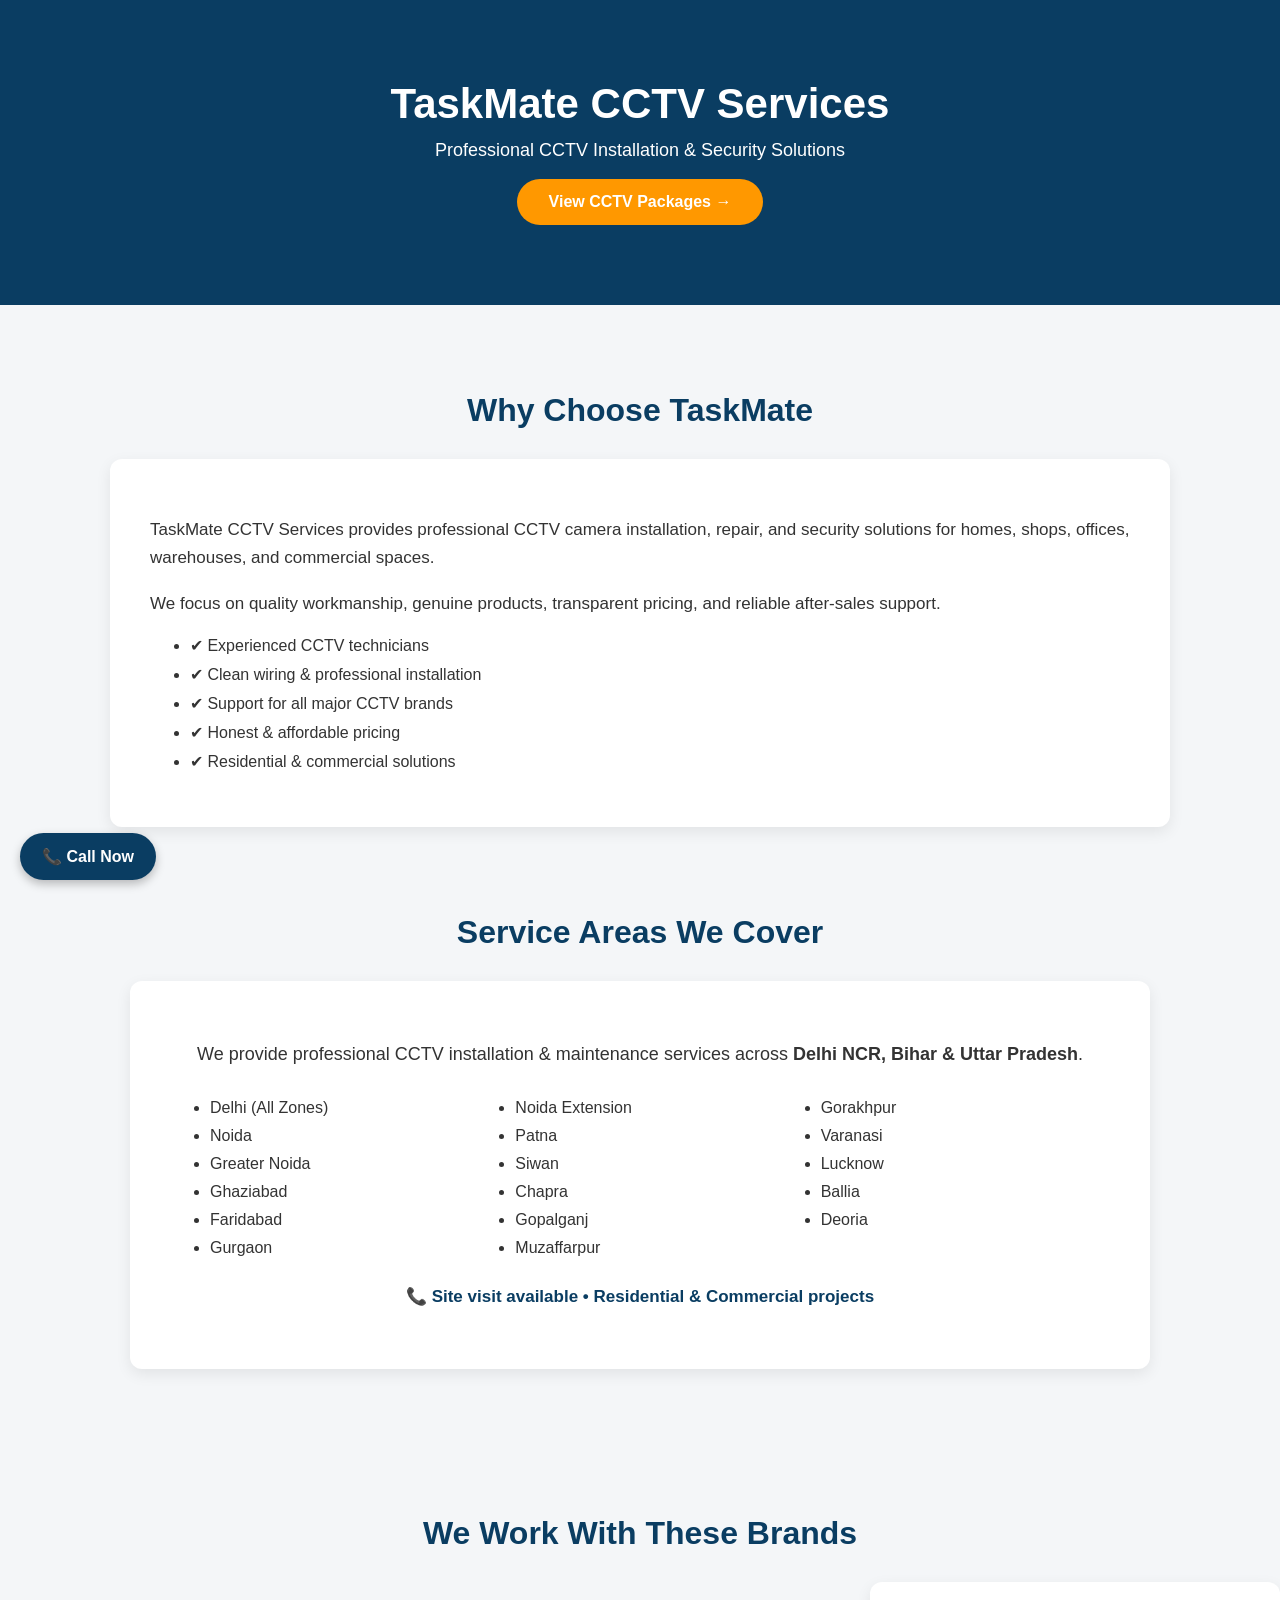
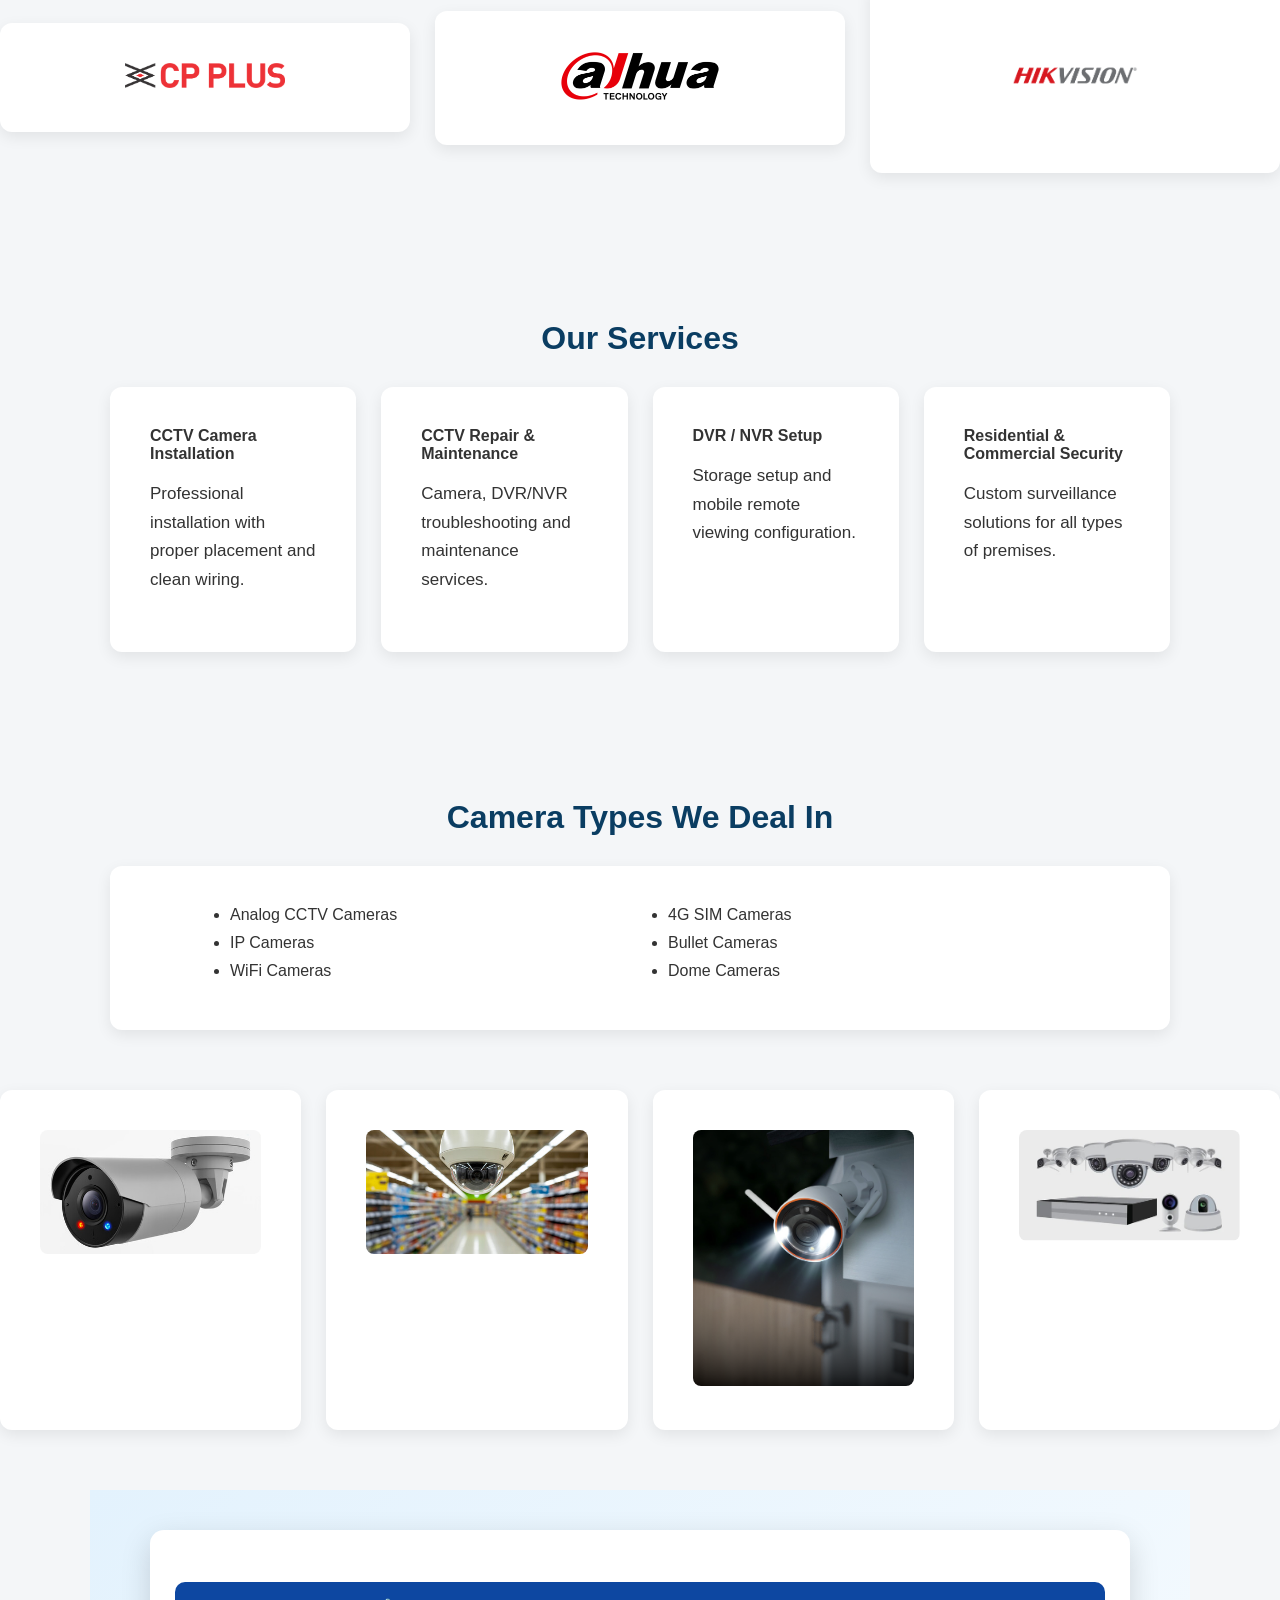
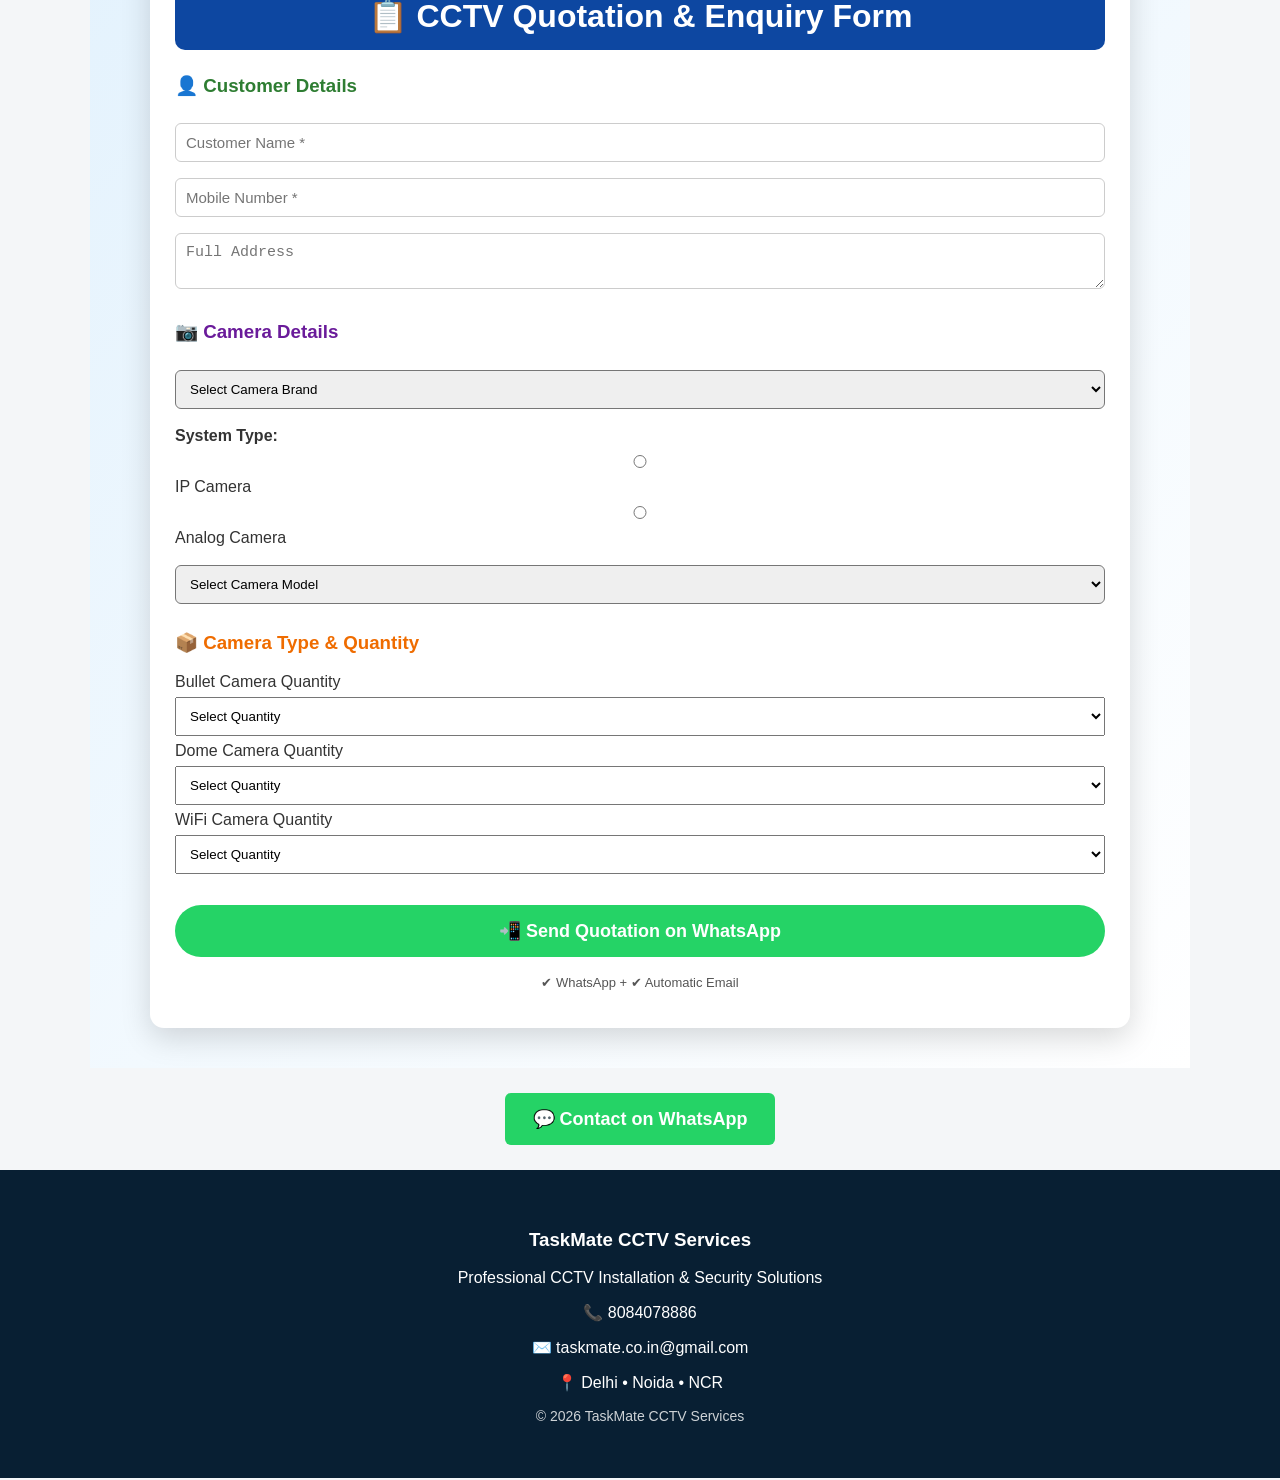
==== index.html @ 7b2c7e67 "Update index.html" ====
<!DOCTYPE html>
<html lang="en">
<head>
<meta charset="UTF-8">
<title>TaskMate CCTV Services</title>
<meta name="google-site-verification" content="LXJFi7jxEMC9XlQSpb-tr_0wqP33pbTT5JK7xH9klZg" />
<meta name="viewport" content="width=device-width, initial-scale=1.0">
<meta name="description" content="TaskMate CCTV Services – Professional CCTV Installation, Repair & Security Solutions in Delhi NCR">
<meta name="keywords" content="Best CCTV installer near me, CCTV installation service near me, CCTV maintenance service near me, CCTV camera repair near me, CCTV technician near me, Professional CCTV installer near me, CCTV service provider near me, CCTV AMC service near me, Home CCTV installation near me, Shop CCTV installation near me, Office CCTV installation near me, CCTV technician in Delhi, CCTV installer in Noida, CCTV service in Greater Noida, CCTV camera installation Delhi NCR, CCTV camera maintenance Delhi, Best CCTV technician in Noida, CCTV repair service in Greater Noida, Affordable CCTV installation near me, Trusted CCTV service near me, TaskMate CCTV Services, TaskMate CCTV Installer, TaskMate CCTV Service">

<meta name="author" content="TaskMate CCTV Services">

<style>
*{box-sizing:border-box}
body{
  margin:0;
  font-family:Arial, Helvetica, sans-serif;
  background:#f4f6f8;
  color:#333;
}

/* HEADER */
header{
  background:#0a3d62;
  color:#fff;
  padding:80px 20px;
  text-align:center;
}
header h1{
  margin:0;
  font-size:42px;
}
header p{
  margin-top:12px;
  font-size:18px;
}

/* SECTION */
section{
  max-width:1100px;
  margin:auto;
  padding:60px 20px;
}
h2{
  text-align:center;
  color:#0a3d62;
  margin-bottom:30px;
  font-size:32px;
}

/* BOX */
.box{
  background:#fff;
  padding:40px;
  border-radius:12px;
  box-shadow:0 5px 15px rgba(0,0,0,0.08);
}
.box p{
  font-size:17px;
  line-height:1.7;
}
.box ul li{
  margin-bottom:10px;
  font-size:16px;
}

/* GRID */
.grid{
  display:grid;
  grid-template-columns:repeat(auto-fit,minmax(240px,1fr));
  gap:25px;
}

/* FORM */
input, textarea, button{
  width:100%;
  padding:12px;
  margin:10px 0;
  border-radius:6px;
  border:1px solid #ccc;
  font-size:15px;
}
button{
  background:#0a3d62;
  color:#fff;
  border:none;
  font-weight:600;
  cursor:pointer;
}
button:hover{
  background:#08324f;
}

/* FOOTER */
footer{
  background:#081f33;
  color:#fff;
  padding:40px 20px;
  text-align:center;
}

/* FLOAT CALL BUTTON */
.call-btn{
  position:fixed;
  left:20px;
  bottom:20px;
  background:#0a3d62;
  color:#fff;
  padding:14px 22px;
  border-radius:50px;
  font-weight:600;
  text-decoration:none;
  box-shadow:0 4px 10px rgba(0,0,0,0.25);
  z-index:9999;
}
</style>
</head>

<body>

<header>
  <h1>TaskMate CCTV Services</h1>
  <p>Professional CCTV Installation & Security Solutions</p>
<a href="packages.html"
style="display:inline-block;background:#ff9800;color:#fff;
padding:14px 32px;border-radius:30px;text-decoration:none;font-weight:600;">
View CCTV Packages →
</a>

</header>


<section>
  <h2>Why Choose TaskMate</h2>
  <div class="box">
    <p>
      TaskMate CCTV Services provides professional CCTV camera installation,
      repair, and security solutions for homes, shops, offices, warehouses,
      and commercial spaces.
    </p>
    <p>
      We focus on quality workmanship, genuine products, transparent pricing,
      and reliable after-sales support.
    </p>
    <ul>
      <li>✔ Experienced CCTV technicians</li>
      <li>✔ Clean wiring & professional installation</li>
      <li>✔ Support for all major CCTV brands</li>
      <li>✔ Honest & affordable pricing</li>
      <li>✔ Residential & commercial solutions</li>
    </ul>
  </div>
<section>
  <h2>Service Areas We Cover</h2>

  <div class="box">
    <p style="text-align:center;font-size:18px;">
      We provide professional CCTV installation & maintenance services across
      <strong>Delhi NCR, Bihar & Uttar Pradesh</strong>.
    </p>

    <ul style="columns:3;max-width:1000px;margin:30px auto 0;font-size:16px;">
      <!-- DELHI NCR -->
      <li>Delhi (All Zones)</li>
      <li>Noida</li>
      <li>Greater Noida</li>
      <li>Ghaziabad</li>
      <li>Faridabad</li>
      <li>Gurgaon</li>
      <li>Noida Extension</li>

      <!-- BIHAR -->
      <li>Patna</li>
      <li>Siwan</li>
      <li>Chapra</li>
      <li>Gopalganj</li>
      <li>Muzaffarpur</li>

      <!-- UTTAR PRADESH -->
      <li>Gorakhpur</li>
      <li>Varanasi</li>
      <li>Lucknow</li>
      <li>Ballia</li>
      <li>Deoria</li>
    </ul>

    <p style="text-align:center;margin-top:25px;font-weight:900;color:#0a3d62;">
      📞 Site visit available • Residential & Commercial projects
    </p>
  </div>
</section>

</section>
<h2>We Work With These Brands</h2>

<div class="grid" style="align-items:center; margin-bottom:60px;">

  <div class="box" style="text-align:center;">
    <img src="images/brands/cpplus-logo.png" alt="CP Plus CCTV Brand" style="max-width:160px;">
  </div>

  <div class="box" style="text-align:center;">
    <img src="images/brands/dahua-logo.png" alt="Dahua CCTV Brand" style="max-width:160px;">
  </div>

  <div class="box" style="text-align:center;">
    <img src="images/brands/hikvision-logo.png" alt="Hikvision CCTV Brand" style="max-width:160px;">
  </div>

</div>

<section>
  <h2>Our Services</h2>
  <div class="grid">
    <div class="box">
      <strong>CCTV Camera Installation</strong>
      <p>Professional installation with proper placement and clean wiring.</p>
    </div>
    <div class="box">
      <strong>CCTV Repair & Maintenance</strong>
      <p>Camera, DVR/NVR troubleshooting and maintenance services.</p>
    </div>
    <div class="box">
      <strong>DVR / NVR Setup</strong>
      <p>Storage setup and mobile remote viewing configuration.</p>
    </div>
    <div class="box">
      <strong>Residential & Commercial Security</strong>
      <p>Custom surveillance solutions for all types of premises.</p>
    </div>
  </div>
</section>

<section>
  <h2>Camera Types We Deal In</h2>
  <div class="box">
    <ul style="columns:2;max-width:900px;margin:auto;">
      <li>Analog CCTV Cameras</li>
      <li>IP Cameras</li>
      <li>WiFi Cameras</li>
      <li>4G SIM Cameras</li>
      <li>Bullet Cameras</li>
      <li>Dome Cameras</li>
    </ul>
  </div>
</section>
<div class="grid" style="margin-bottom:60px;">

  <div class="box" style="text-align:center;">
    <img src="images/cameras/bullet-camera.jpg" alt="Bullet CCTV Camera"
         style="max-width:100%;border-radius:8px;">
  </div>

  <div class="box" style="text-align:center;">
    <img src="images/cameras/dome-camera.jpg" alt="Dome CCTV Camera"
         style="max-width:100%;border-radius:8px;">
  </div>

  <div class="box" style="text-align:center;">
    <img src="images/cameras/bullet-icon.png" alt="WiFi CCTV Camera"
         style="max-width:100%;border-radius:8px;">
  </div>

  <div class="box" style="text-align:center;">
    <img src="images/cameras/nvr-dvr.webp" alt="DVR NVR CCTV System"
         style="max-width:100%;border-radius:8px;">
  </div>

</div>

<!-- ====== FINAL CCTV QUOTATION & ENQUIRY SECTION START ====== -->
<section id="enquiry" style="padding:40px 15px;background:linear-gradient(135deg,#e3f2fd,#ffffff);font-family:Arial,sans-serif;">
  <div style="max-width:980px;margin:auto;background:#fff;border-radius:14px;box-shadow:0 10px 30px rgba(0,0,0,0.15);padding:25px;">

    <h2 style="text-align:center;background:#0d47a1;color:#fff;padding:15px;border-radius:10px;margin-bottom:25px;">
      📋 CCTV Quotation & Enquiry Form
    </h2>

    <form id="quotationForm"
          action="https://formsubmit.co/taskmate.co.in@gmail.com"
          method="POST">

      <!-- FormSubmit Settings -->
      <input type="hidden" name="_subject" value="New CCTV Quotation Enquiry">
      <input type="hidden" name="_captcha" value="false">
      <input type="hidden" name="_template" value="table">
<input type="hidden" name="_next"
value="https://taskmatecctvinstalation.github.io/taskmate/index.html">


      <!-- CUSTOMER DETAILS -->
      <h3 style="color:#2e7d32;">👤 Customer Details</h3>

      <input type="text" id="name" name="Customer Name" placeholder="Customer Name *" required style="width:100%;padding:10px;margin:8px 0;border-radius:6px;border:1px solid #ccc;">

      <input type="tel" id="mobile" name="Mobile Number" placeholder="Mobile Number *" required style="width:100%;padding:10px;margin:8px 0;border-radius:6px;border:1px solid #ccc;">

      <textarea id="address" name="Address" placeholder="Full Address" required style="width:100%;padding:10px;margin:8px 0;border-radius:6px;border:1px solid #ccc;"></textarea>

      <!-- CAMERA DETAILS -->
      <h3 style="color:#6a1b9a;margin-top:20px;">📷 Camera Details</h3>

      <!-- BRAND -->
      <select id="brand" name="Camera Brand" required style="width:100%;padding:10px;margin:8px 0;border-radius:6px;">
        <option value="">Select Camera Brand</option>
        <option>Hikvision</option>
        <option>CP Plus</option>
        <option>Dahua</option>
        <option>Honeywell</option>
        <option>Godrej</option>
        <option>Panasonic</option>
        <option>Prama</option>
        <option>No Preference</option>
      </select>

      <!-- SYSTEM TYPE -->
      <div style="margin:10px 0;">
        <strong>System Type:</strong><br>
        <label><input type="radio" name="System Type" value="IP Camera" required> IP Camera</label>
        &nbsp;&nbsp;
        <label><input type="radio" name="System Type" value="Analog Camera"> Analog Camera</label>
      </div>

      <!-- MODEL -->
      <select id="model" name="Camera Model" required style="width:100%;padding:10px;margin:8px 0;border-radius:6px;">
        <option value="">Select Camera Model</option>
        <option>2MP</option>
        <option>4MP</option>
        <option>5MP</option>
        <option>8MP</option>
        <option>ColorVu</option>
        <option>Full Color</option>
        <option>Audio Camera</option>
      </select>

      <!-- CAMERA TYPE & QUANTITY -->
      <h3 style="color:#ef6c00;margin-top:20px;">📦 Camera Type & Quantity</h3>

      <label>Bullet Camera Quantity</label>
      <select id="bulletQty" name="Bullet Camera Quantity" style="width:100%;padding:10px;margin:6px 0;">
        <option value="">Select Quantity</option>
        <script>for(let i=1;i<=100;i++){document.write(`<option>${i}</option>`);}</script>
      </select>

      <label>Dome Camera Quantity</label>
      <select id="domeQty" name="Dome Camera Quantity" style="width:100%;padding:10px;margin:6px 0;">
        <option value="">Select Quantity</option>
        <script>for(let i=1;i<=100;i++){document.write(`<option>${i}</option>`);}</script>
      </select>

      <label>WiFi Camera Quantity</label>
      <select id="wifiQty" name="WiFi Camera Quantity" style="width:100%;padding:10px;margin:6px 0;">
        <option value="">Select Quantity</option>
        <script>for(let i=1;i<=100;i++){document.write(`<option>${i}</option>`);}</script>
      </select>

      <!-- SUBMIT -->
      <button type="submit" style="width:100%;margin-top:25px;padding:15px;background:#25D366;color:#fff;font-size:18px;border:none;border-radius:30px;cursor:pointer;">
        📲 Send Quotation on WhatsApp
      </button>

      <p style="text-align:center;font-size:13px;color:#555;margin-top:8px;">
        ✔ WhatsApp + ✔ Automatic Email
      </p>
    </form>
  </div>
</section>

<script>
document.getElementById('quotationForm').addEventListener('submit', function(){
  let msg =
    "New CCTV Quotation Enquiry\n\n" +
    "Name: " + document.getElementById('name').value + "\n" +
    "Mobile: " + document.getElementById('mobile').value + "\n" +
    "Address: " + document.getElementById('address').value + "\n" +
    "Brand: " + document.getElementById('brand').value + "\n" +
    "Model: " + document.getElementById('model').value + "\n" +
    "Bullet Qty: " + document.getElementById('bulletQty').value + "\n" +
    "Dome Qty: " + document.getElementById('domeQty').value + "\n" +
    "WiFi Qty: " + document.getElementById('wifiQty').value;

  window.open(
    "https://wa.me/918084078886?text=" + encodeURIComponent(msg),
    "_blank"
  );
});
</script>
<!-- ====== FINAL CCTV QUOTATION & ENQUIRY SECTION END ====== -->

<!-- WHATSAPP BUTTON (SAFE) -->
<p style="text-align:center;margin:40px 0;">
  <a href="https://wa.me/918084078886"
     style="background:#25D366;color:#fff;padding:16px 28px;
     font-size:18px;font-weight:600;border-radius:6px;
     text-decoration:none;">
    💬 Contact on WhatsApp
  </a>
</p>

<footer>
  <h3>TaskMate CCTV Services</h3>
  <p>Professional CCTV Installation & Security Solutions</p>

  <p>
    📞 <a href="tel:8084078886" style="color:#fff;text-decoration:none;">
    8084078886</a>
  </p>

  <p>
    ✉️ <a href="mailto:taskmate.co.in@gmail.com"
    style="color:#fff;text-decoration:none;">
    taskmate.co.in@gmail.com</a>
  </p>

  <p>📍 Delhi • Noida • NCR</p>

  <p style="font-size:14px;opacity:0.8;">
    © 2026 TaskMate CCTV Services
  </p>
</footer>

<a href="tel:8084078886" class="call-btn">📞 Call Now</a>

</body>
</html>
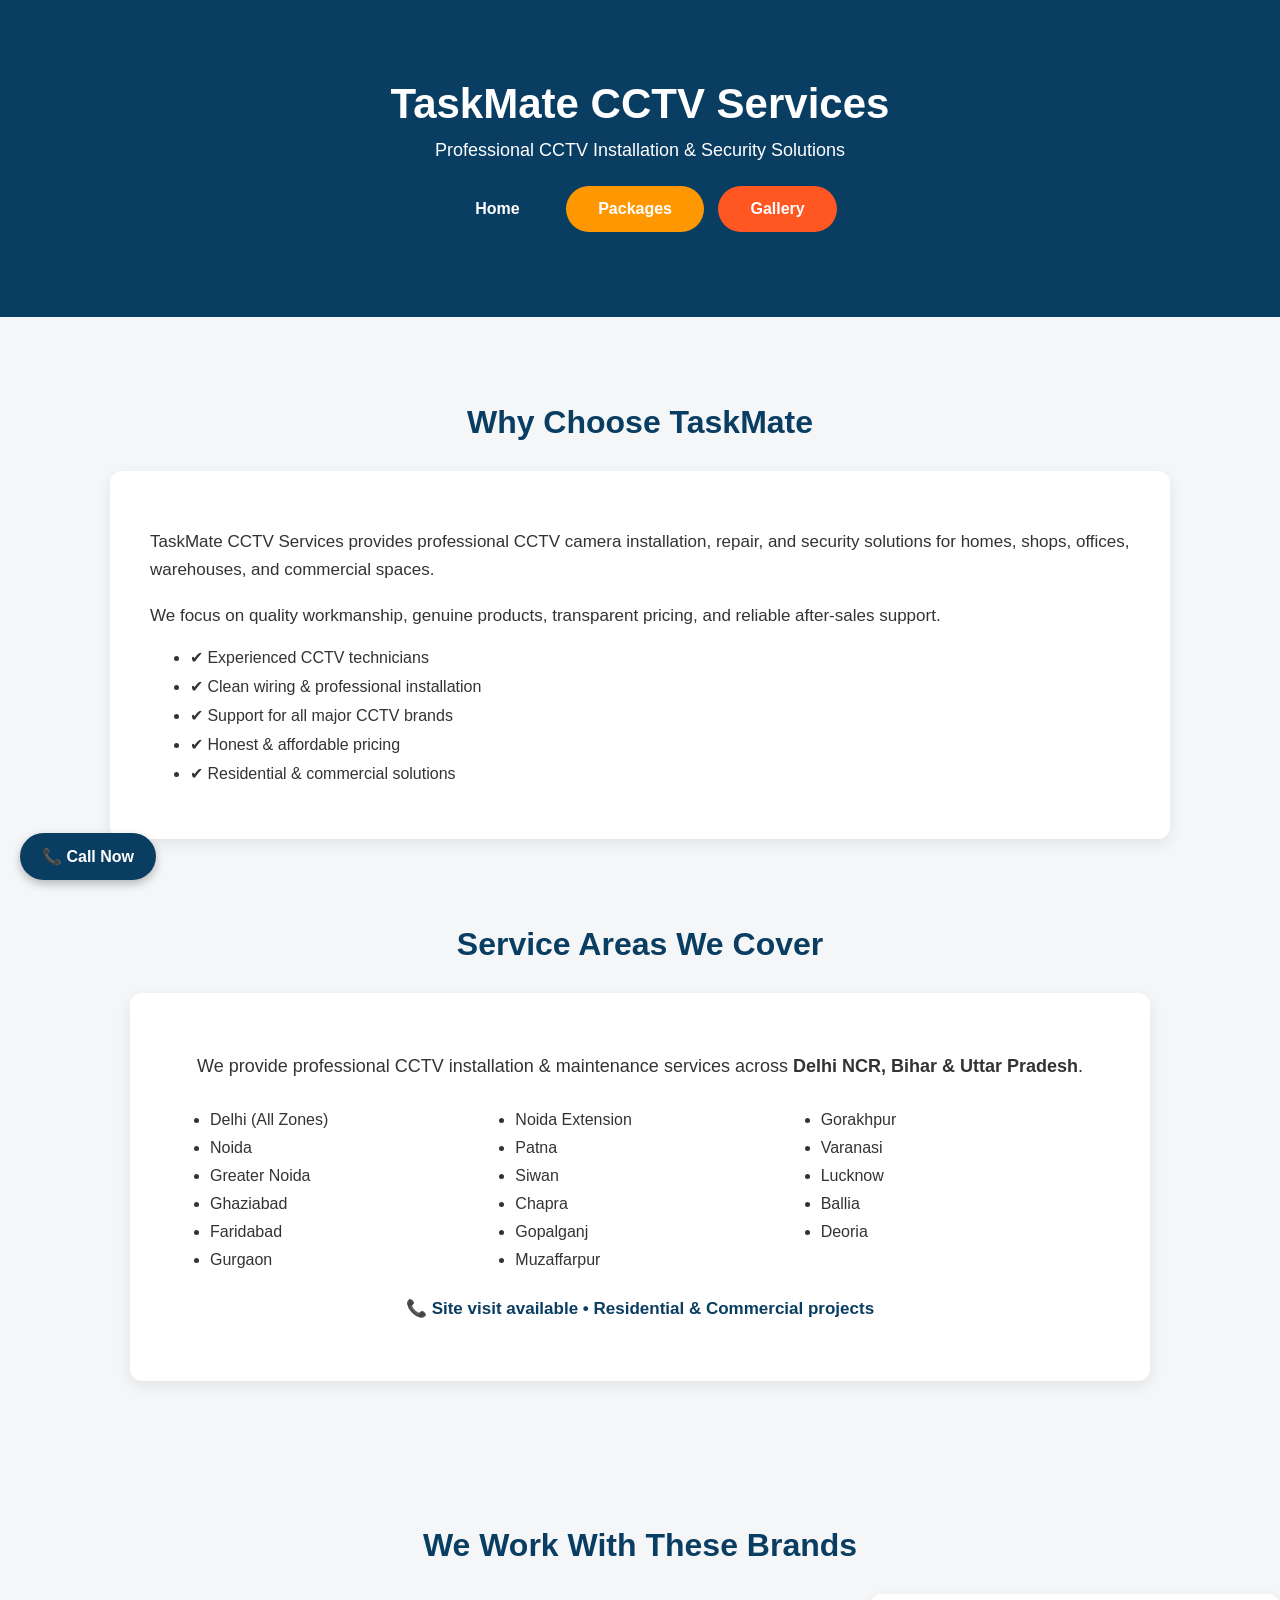
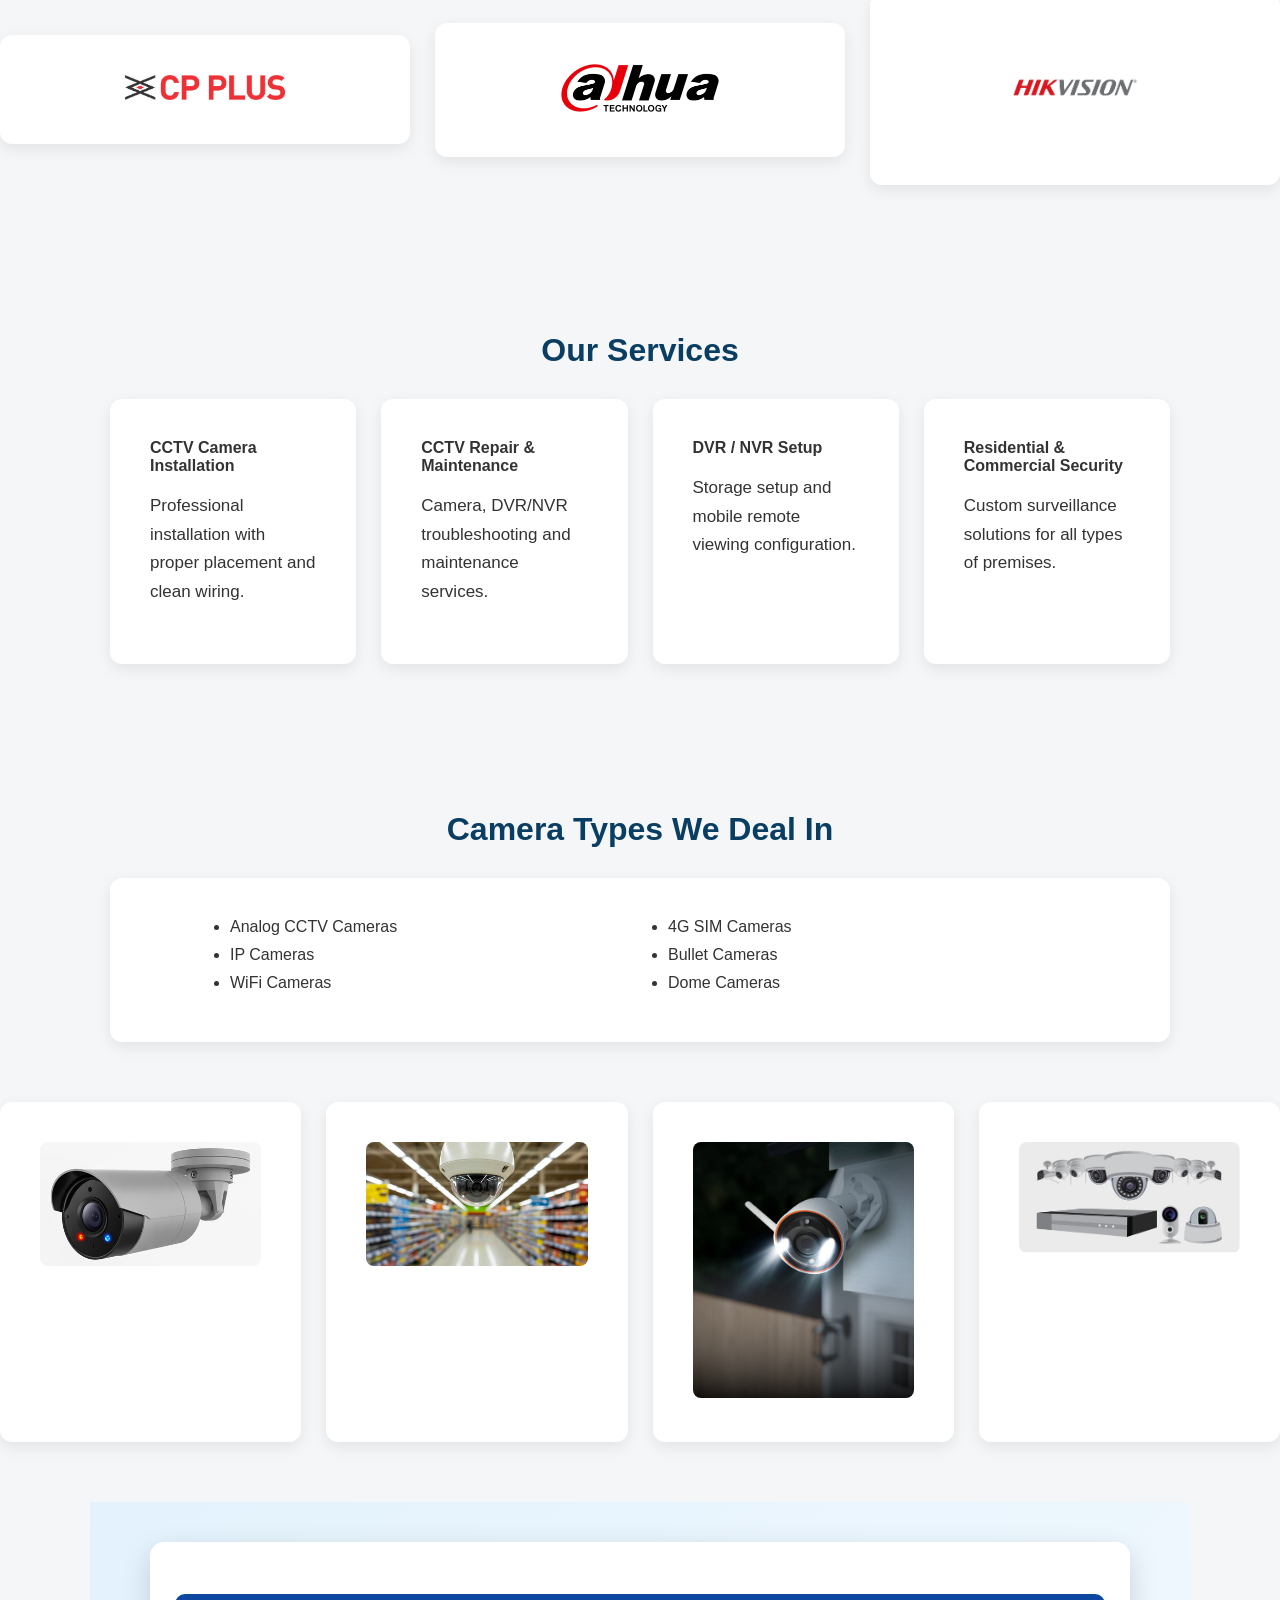
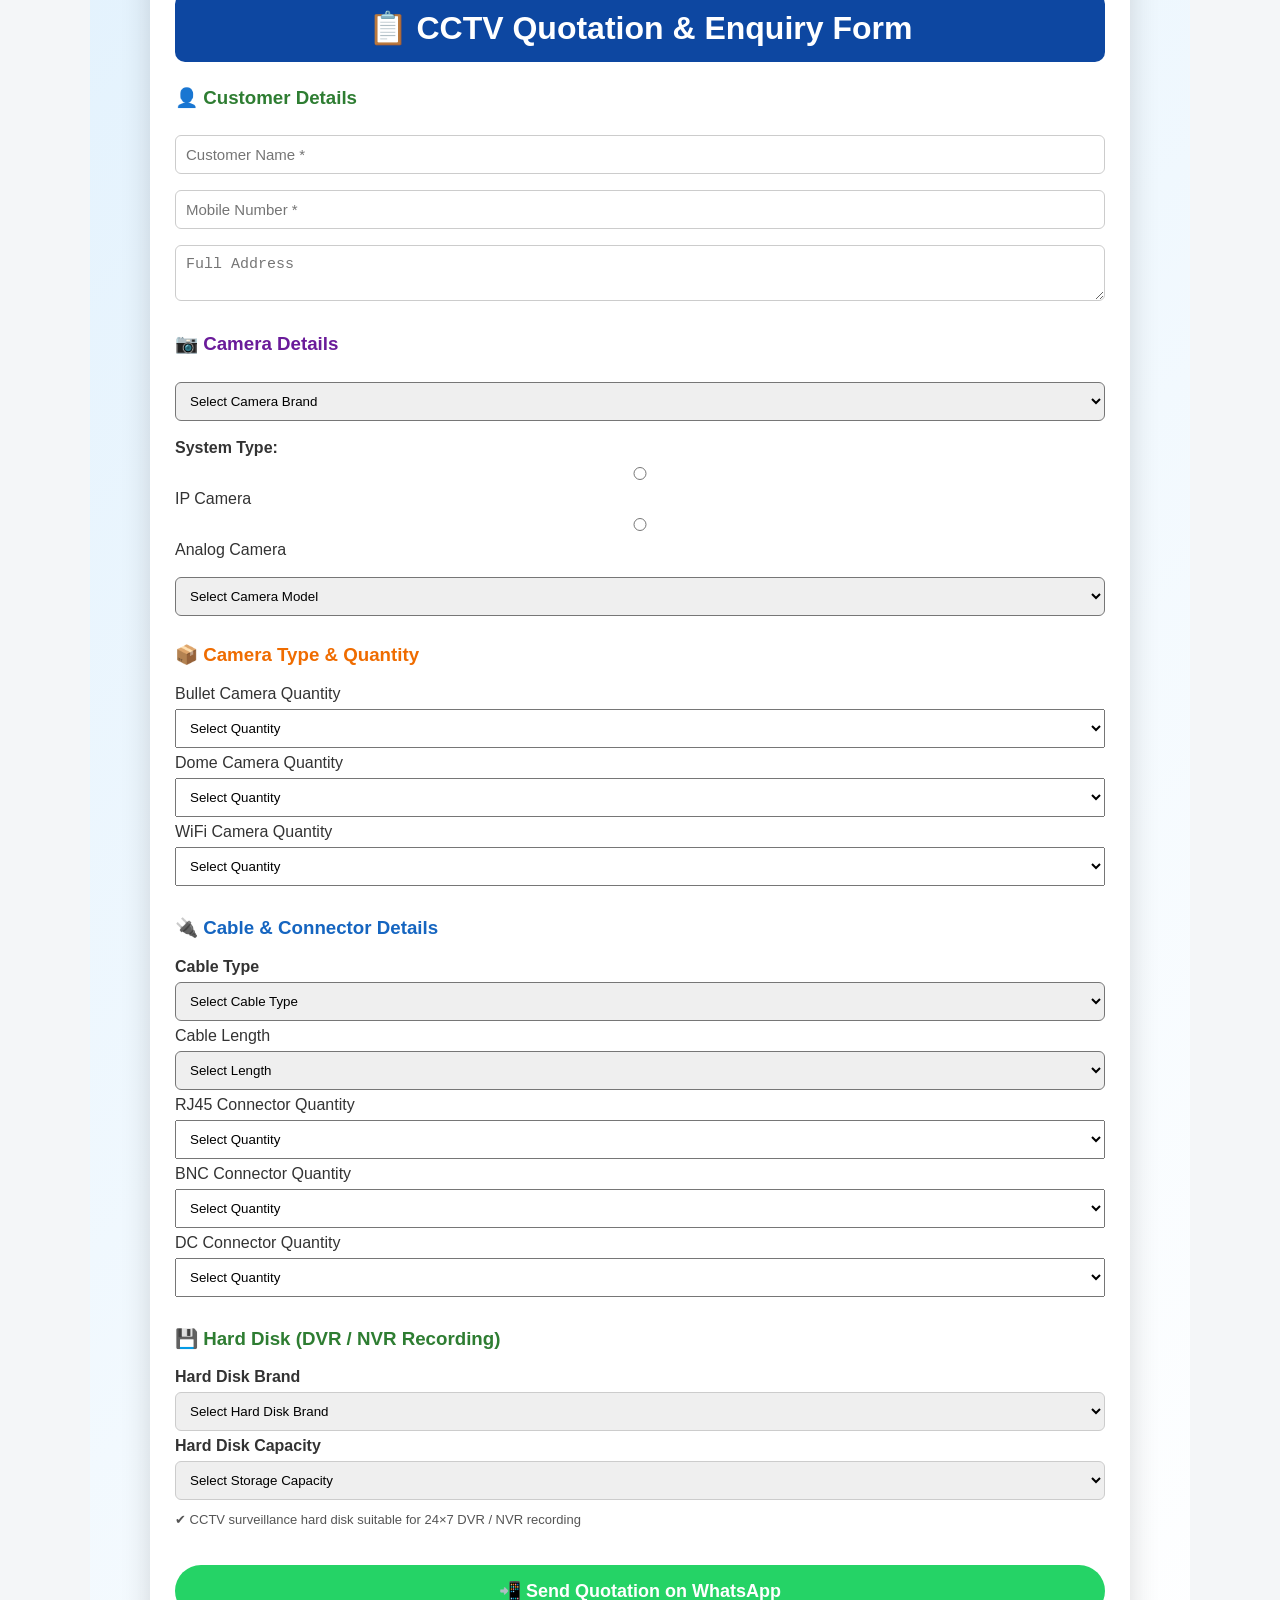
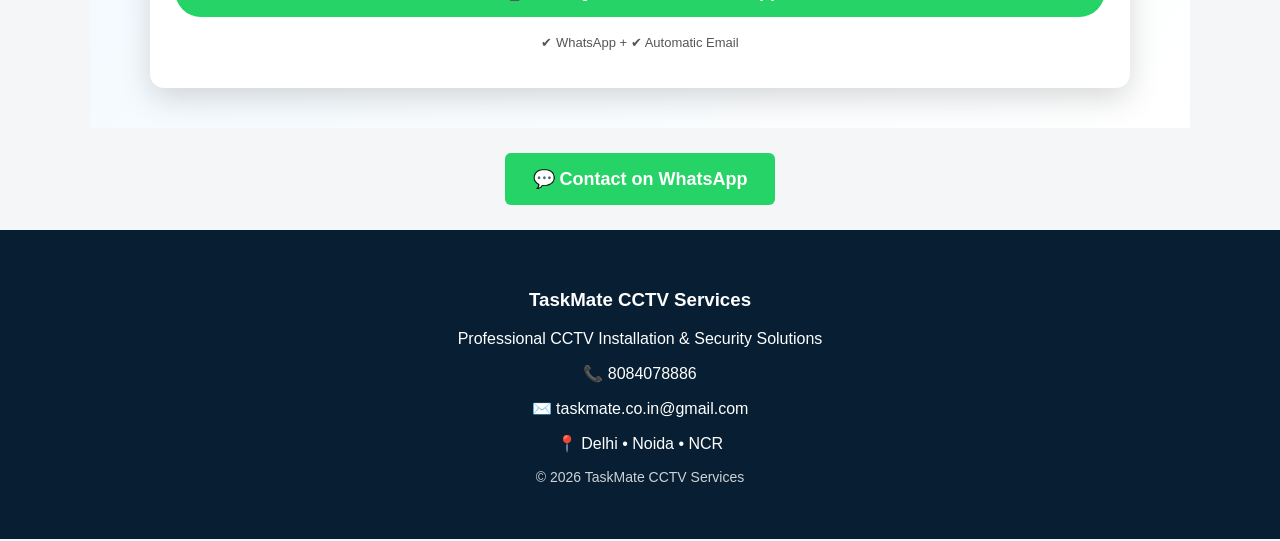
==== commit 91c1b0a1: "Update index.html" ====
--- a/index.html
+++ b/index.html
@@ -121,13 +121,29 @@
 <header>
   <h1>TaskMate CCTV Services</h1>
   <p>Professional CCTV Installation & Security Solutions</p>
-<a href="packages.html"
-style="display:inline-block;background:#ff9800;color:#fff;
-padding:14px 32px;border-radius:30px;text-decoration:none;font-weight:600;">
-View CCTV Packages →
-</a>
-
+
+  <!-- NAVIGATION BUTTONS -->
+  <div class="nav-buttons" style="margin-top:20px;text-align:center;">
+    <a href="index.html" 
+       style="display:inline-block;background:#0a3d62;color:#fff;
+       padding:14px 32px;border-radius:30px;text-decoration:none;font-weight:600;margin:5px;">
+      Home
+    </a>
+
+    <a href="packages.html" 
+       style="display:inline-block;background:#ff9800;color:#fff;
+       padding:14px 32px;border-radius:30px;text-decoration:none;font-weight:600;margin:5px;">
+      Packages
+    </a>
+
+    <a href="gallery/gallery.html" 
+       style="display:inline-block;background:#ff5722;color:#fff;
+       padding:14px 32px;border-radius:30px;text-decoration:none;font-weight:600;margin:5px;">
+      Gallery
+    </a>
+  </div>
 </header>
+
 
 
 <section>
@@ -279,6 +295,38 @@
     <form id="quotationForm"
           action="https://formsubmit.co/taskmate.co.in@gmail.com"
           method="POST">
+      <script>
+document.getElementById('quotationForm').addEventListener('submit', function(){
+  let msg =
+    "New CCTV Quotation Enquiry\n\n" +
+    "Name: " + document.getElementById('name').value + "\n" +
+    "Mobile: " + document.getElementById('mobile').value + "\n" +
+    "Address: " + document.getElementById('address').value + "\n\n" +
+
+    "Camera Details\n" +
+    "Brand: " + document.getElementById('brand').value + "\n" +
+    "Model: " + document.getElementById('model').value + "\n" +
+    "Bullet Qty: " + document.getElementById('bulletQty').value + "\n" +
+    "Dome Qty: " + document.getElementById('domeQty').value + "\n" +
+    "WiFi Qty: " + document.getElementById('wifiQty').value + "\n\n" +
+
+    "Cable & Accessories\n" +
+    "Cable Type: " + (document.querySelector('[name="Cable Type"]')?.value || '') + "\n" +
+    "Cable Length: " + (document.querySelector('[name="Cable Length"]')?.value || '') + "\n" +
+    "RJ45 Qty: " + (document.querySelector('[name="RJ45 Connector Qty"]')?.value || '') + "\n" +
+    "BNC Qty: " + (document.querySelector('[name="BNC Connector Qty"]')?.value || '') + "\n" +
+    "DC Qty: " + (document.querySelector('[name="DC Connector Qty"]')?.value || '') + "\n\n" +
+
+    "Hard Disk\n" +
+    "HDD Brand: " + (document.querySelector('[name="Hard Disk Brand"]')?.value || '') + "\n" +
+    "HDD Capacity: " + (document.querySelector('[name="Hard Disk Capacity"]')?.value || '');
+
+  window.open(
+    "https://wa.me/918084078886?text=" + encodeURIComponent(msg),
+    "_blank"
+  );
+});
+</script>
 
       <!-- FormSubmit Settings -->
       <input type="hidden" name="_subject" value="New CCTV Quotation Enquiry">
@@ -353,6 +401,101 @@
         <option value="">Select Quantity</option>
         <script>for(let i=1;i<=100;i++){document.write(`<option>${i}</option>`);}</script>
       </select>
+      
+      <!-- ====== CABLE & CONNECTOR DETAILS (ADDED) ====== -->
+<h3 style="color:#1565c0;margin-top:25px;">🔌 Cable & Connector Details</h3>
+
+<!-- CABLE TYPE -->
+<label><strong>Cable Type</strong></label>
+<select name="Cable Type" style="width:100%;padding:10px;margin:6px 0;border-radius:6px;">
+  <option value="">Select Cable Type</option>
+  <option>CAT6 Cable</option>
+  <option>4+1 CCTV Cable</option>
+</select>
+
+<!-- CABLE LENGTH -->
+<label>Cable Length</label>
+<select name="Cable Length" style="width:100%;padding:10px;margin:6px 0;border-radius:6px;">
+  <option value="">Select Length</option>
+  <!-- 1m to 305m -->
+  <script>
+    for(let i=1;i<=305;i++){
+      document.write(`<option>${i} Meter</option>`);
+    }
+  </script>
+</select>
+
+<!-- RJ45 CONNECTOR -->
+<label>RJ45 Connector Quantity</label>
+<select name="RJ45 Connector Qty" style="width:100%;padding:10px;margin:6px 0;">
+  <option value="">Select Quantity</option>
+  <script>
+    for(let i=1;i<=500;i++){
+      document.write(`<option>${i}</option>`);
+    }
+  </script>
+</select>
+
+<!-- BNC CONNECTOR -->
+<label>BNC Connector Quantity</label>
+<select name="BNC Connector Qty" style="width:100%;padding:10px;margin:6px 0;">
+  <option value="">Select Quantity</option>
+  <script>
+    for(let i=1;i<=500;i++){
+      document.write(`<option>${i}</option>`);
+    }
+  </script>
+</select>
+
+<!-- DC CONNECTOR -->
+<label>DC Connector Quantity</label>
+<select name="DC Connector Qty" style="width:100%;padding:10px;margin:6px 0;">
+  <option value="">Select Quantity</option>
+  <script>
+    for(let i=1;i<=500;i++){
+      document.write(`<option>${i}</option>`);
+    }
+  </script>
+</select>
+<!-- ====== CABLE & CONNECTOR DETAILS END ====== -->
+
+      <!-- ====== HARD DISK DETAILS (FULL NEW CODE) ====== -->
+<h3 style="color:#2e7d32;margin-top:25px;">💾 Hard Disk (DVR / NVR Recording)</h3>
+
+<!-- HARD DISK BRAND -->
+<label><strong>Hard Disk Brand</strong></label>
+<select name="Hard Disk Brand"
+        style="width:100%;padding:10px;margin:6px 0;border-radius:6px;border:1px solid #ccc;">
+  <option value="">Select Hard Disk Brand</option>
+  <option>WD (Western Digital)</option>
+  <option>Seagate</option>
+  <option>Toshiba</option>
+  <option>Hikvision</option>
+  <option>CP Plus</option>
+  <option>Other / No Preference</option>
+</select>
+
+<!-- HARD DISK CAPACITY -->
+<label><strong>Hard Disk Capacity</strong></label>
+<select name="Hard Disk Capacity"
+        style="width:100%;padding:10px;margin:6px 0;border-radius:6px;border:1px solid #ccc;">
+  <option value="">Select Storage Capacity</option>
+  <option>1 TB</option>
+  <option>2 TB</option>
+  <option>3 TB</option>
+  <option>4 TB</option>
+  <option>5 TB</option>
+  <option>6 TB</option>
+  <option>8 TB</option>
+  <option>10 TB</option>
+</select>
+
+<!-- HARD DISK PURPOSE -->
+<p style="font-size:13px;color:#555;margin-top:6px;">
+  ✔ CCTV surveillance hard disk suitable for 24×7 DVR / NVR recording
+</p>
+<!-- ====== HARD DISK DETAILS END ====== -->
+
 
       <!-- SUBMIT -->
       <button type="submit" style="width:100%;margin-top:25px;padding:15px;background:#25D366;color:#fff;font-size:18px;border:none;border-radius:30px;cursor:pointer;">
@@ -367,17 +510,34 @@
 </section>
 
 <script>
-document.getElementById('quotationForm').addEventListener('submit', function(){
+document.getElementById('quotationForm').addEventListener('submit', function(e){
+  e.preventDefault(); // ❗ ERROR FIX
+
   let msg =
-    "New CCTV Quotation Enquiry\n\n" +
+    "📋 CCTV Quotation Enquiry\n\n" +
+
+    "👤 Customer Details\n" +
     "Name: " + document.getElementById('name').value + "\n" +
     "Mobile: " + document.getElementById('mobile').value + "\n" +
-    "Address: " + document.getElementById('address').value + "\n" +
+    "Address: " + document.getElementById('address').value + "\n\n" +
+
+    "📷 Camera Details\n" +
     "Brand: " + document.getElementById('brand').value + "\n" +
     "Model: " + document.getElementById('model').value + "\n" +
     "Bullet Qty: " + document.getElementById('bulletQty').value + "\n" +
     "Dome Qty: " + document.getElementById('domeQty').value + "\n" +
-    "WiFi Qty: " + document.getElementById('wifiQty').value;
+    "WiFi Qty: " + document.getElementById('wifiQty').value + "\n\n" +
+
+    "🔌 Cable & Accessories\n" +
+    "Cable Type: " + (document.querySelector('[name=\"Cable Type\"]')?.value || '') + "\n" +
+    "Cable Length: " + (document.querySelector('[name=\"Cable Length\"]')?.value || '') + "\n" +
+    "RJ45 Qty: " + (document.querySelector('[name=\"RJ45 Connector Qty\"]')?.value || '') + "\n" +
+    "BNC Qty: " + (document.querySelector('[name=\"BNC Connector Qty\"]')?.value || '') + "\n" +
+    "DC Qty: " + (document.querySelector('[name=\"DC Connector Qty\"]')?.value || '') + "\n\n" +
+
+    "💾 Hard Disk\n" +
+    "Brand: " + (document.querySelector('[name=\"Hard Disk Brand\"]')?.value || '') + "\n" +
+    "Capacity: " + (document.querySelector('[name=\"Hard Disk Capacity\"]')?.value || '');
 
   window.open(
     "https://wa.me/918084078886?text=" + encodeURIComponent(msg),
@@ -385,6 +545,8 @@
   );
 });
 </script>
+
+  
 <!-- ====== FINAL CCTV QUOTATION & ENQUIRY SECTION END ====== -->
 
 <!-- WHATSAPP BUTTON (SAFE) -->
@@ -436,3 +598,4 @@
 
 
 
+
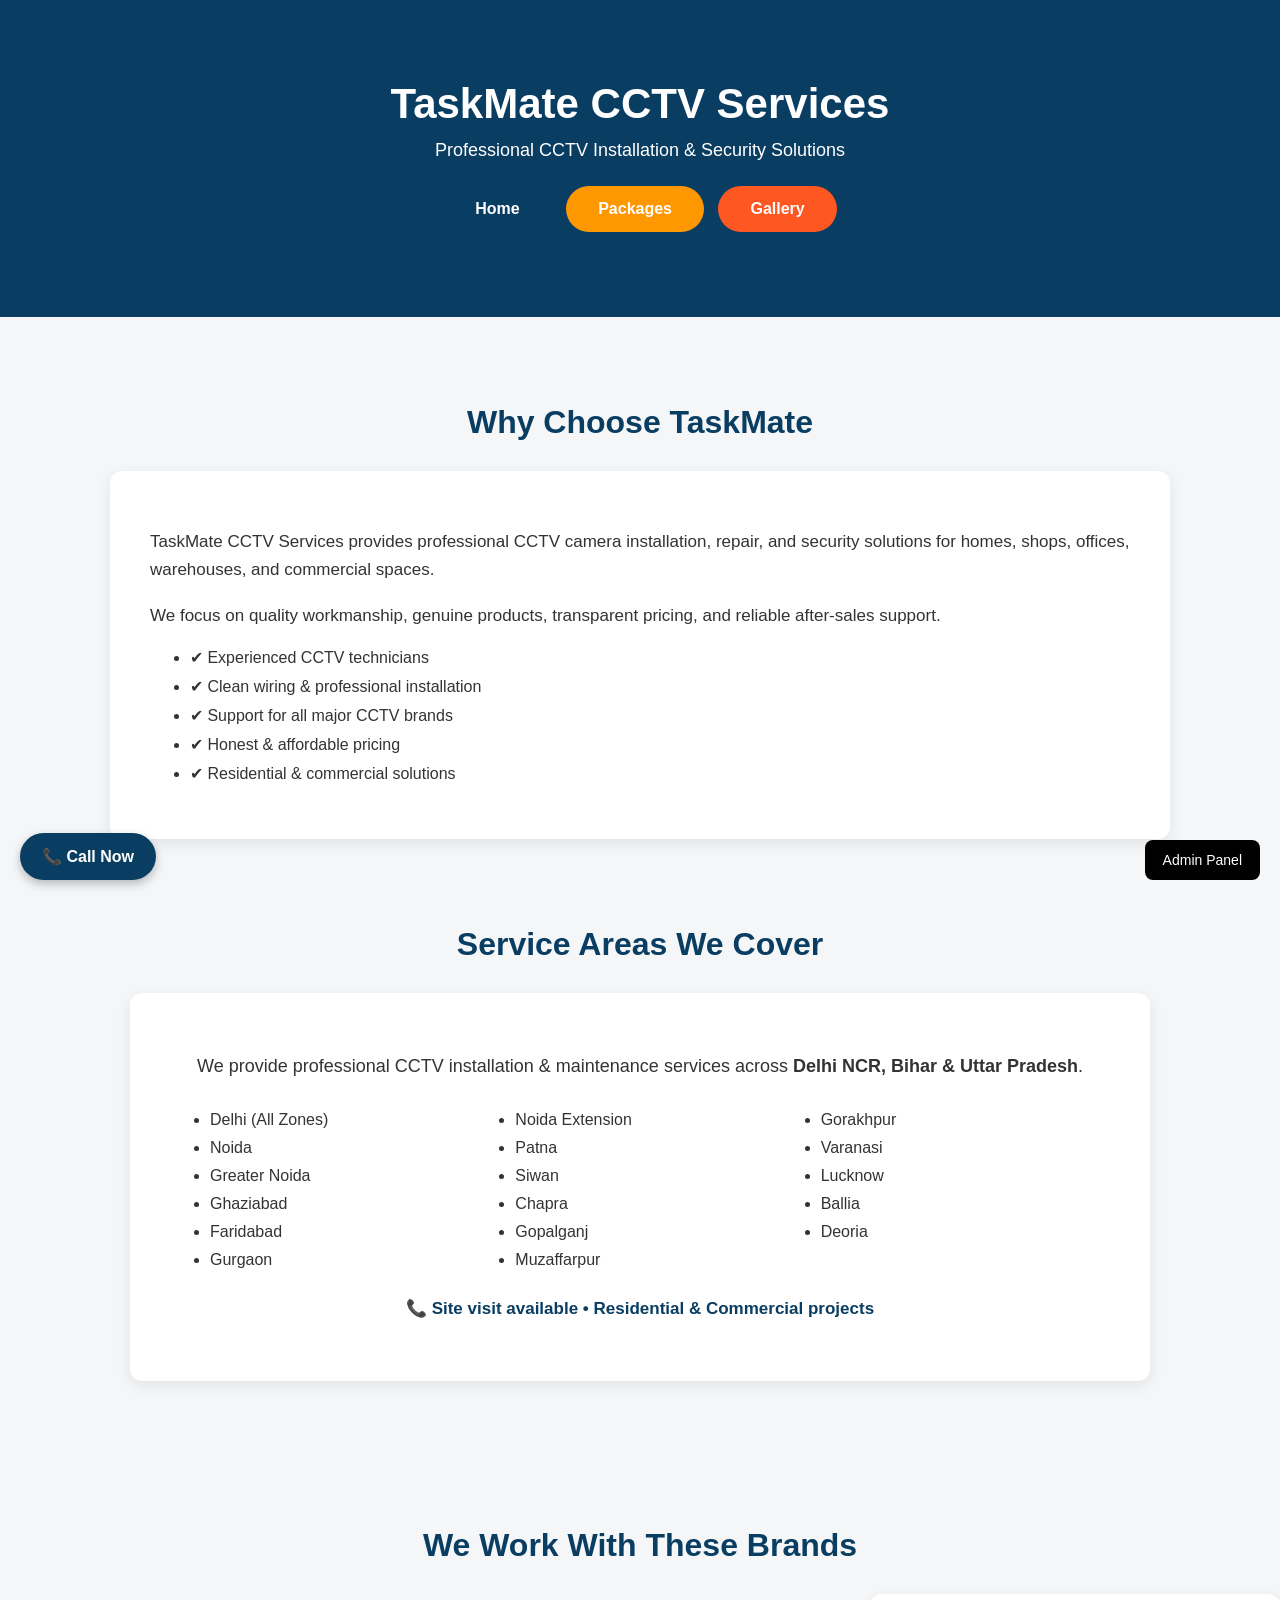
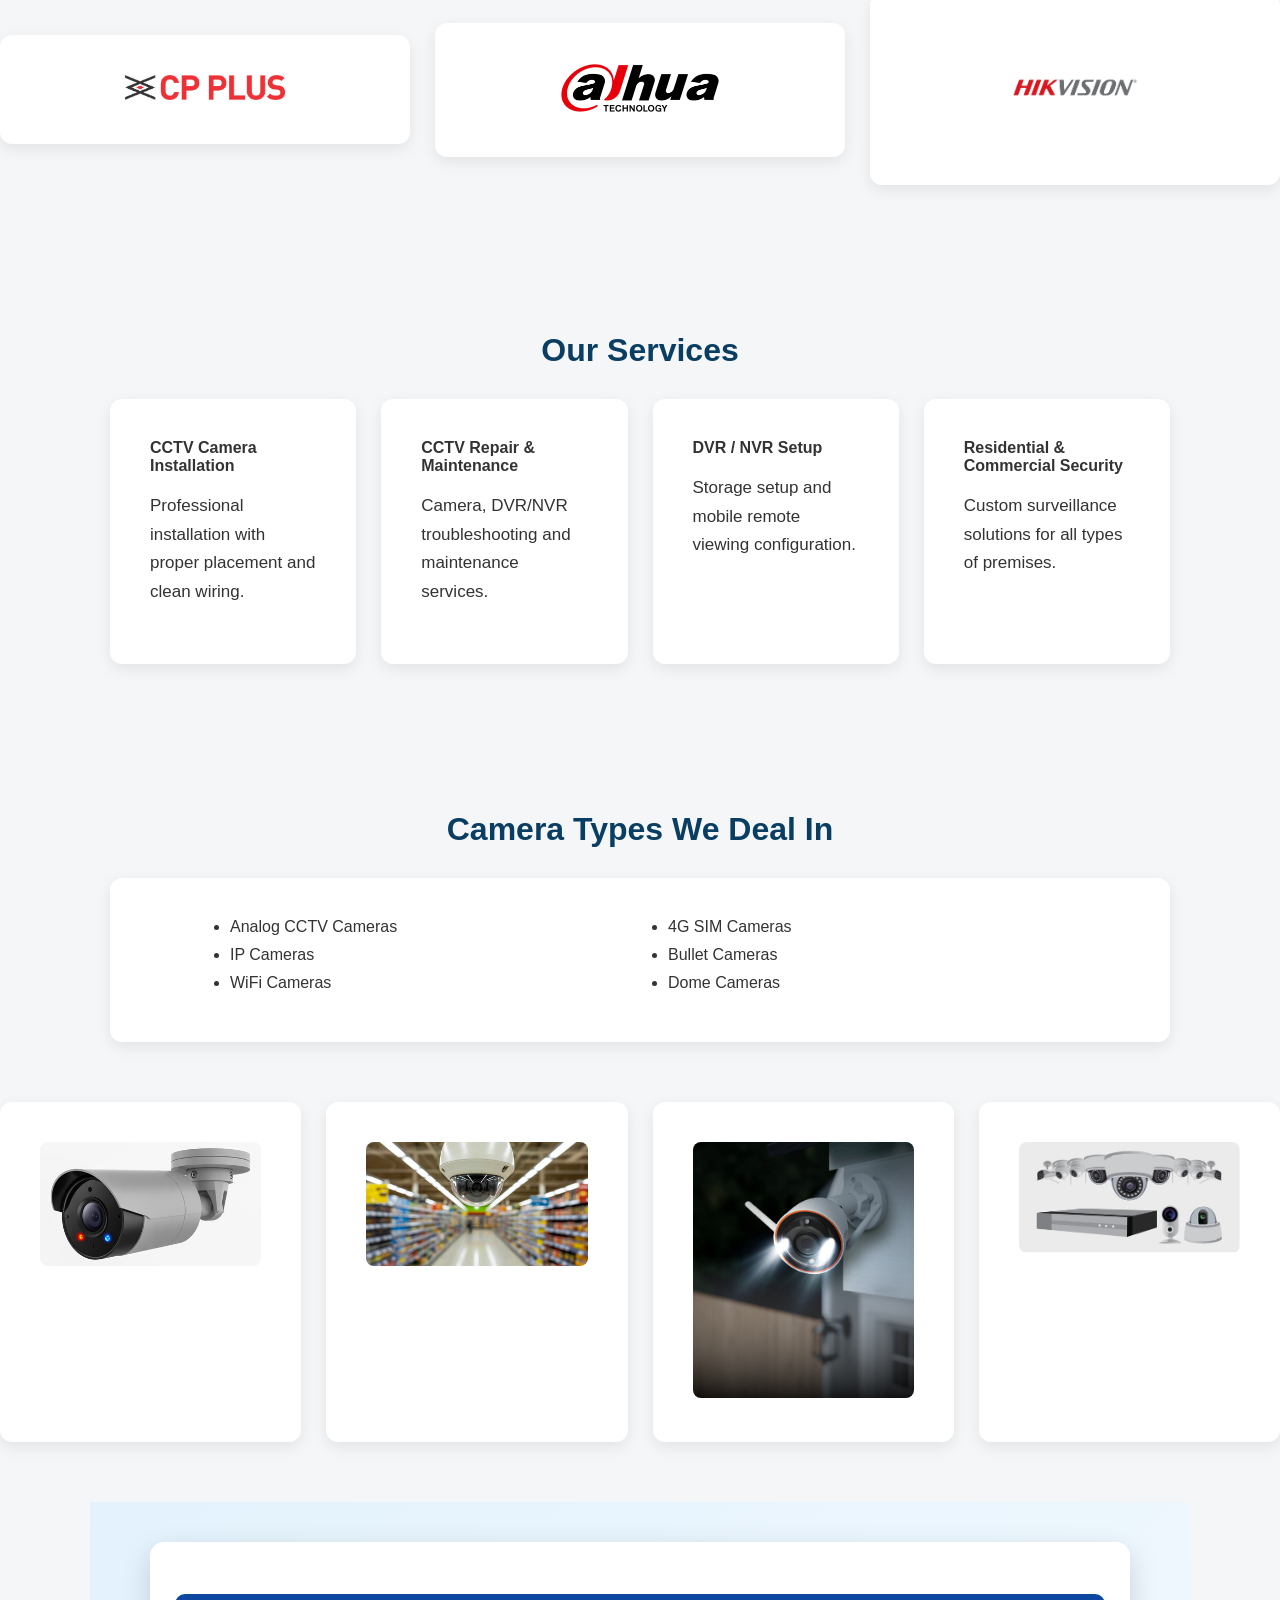
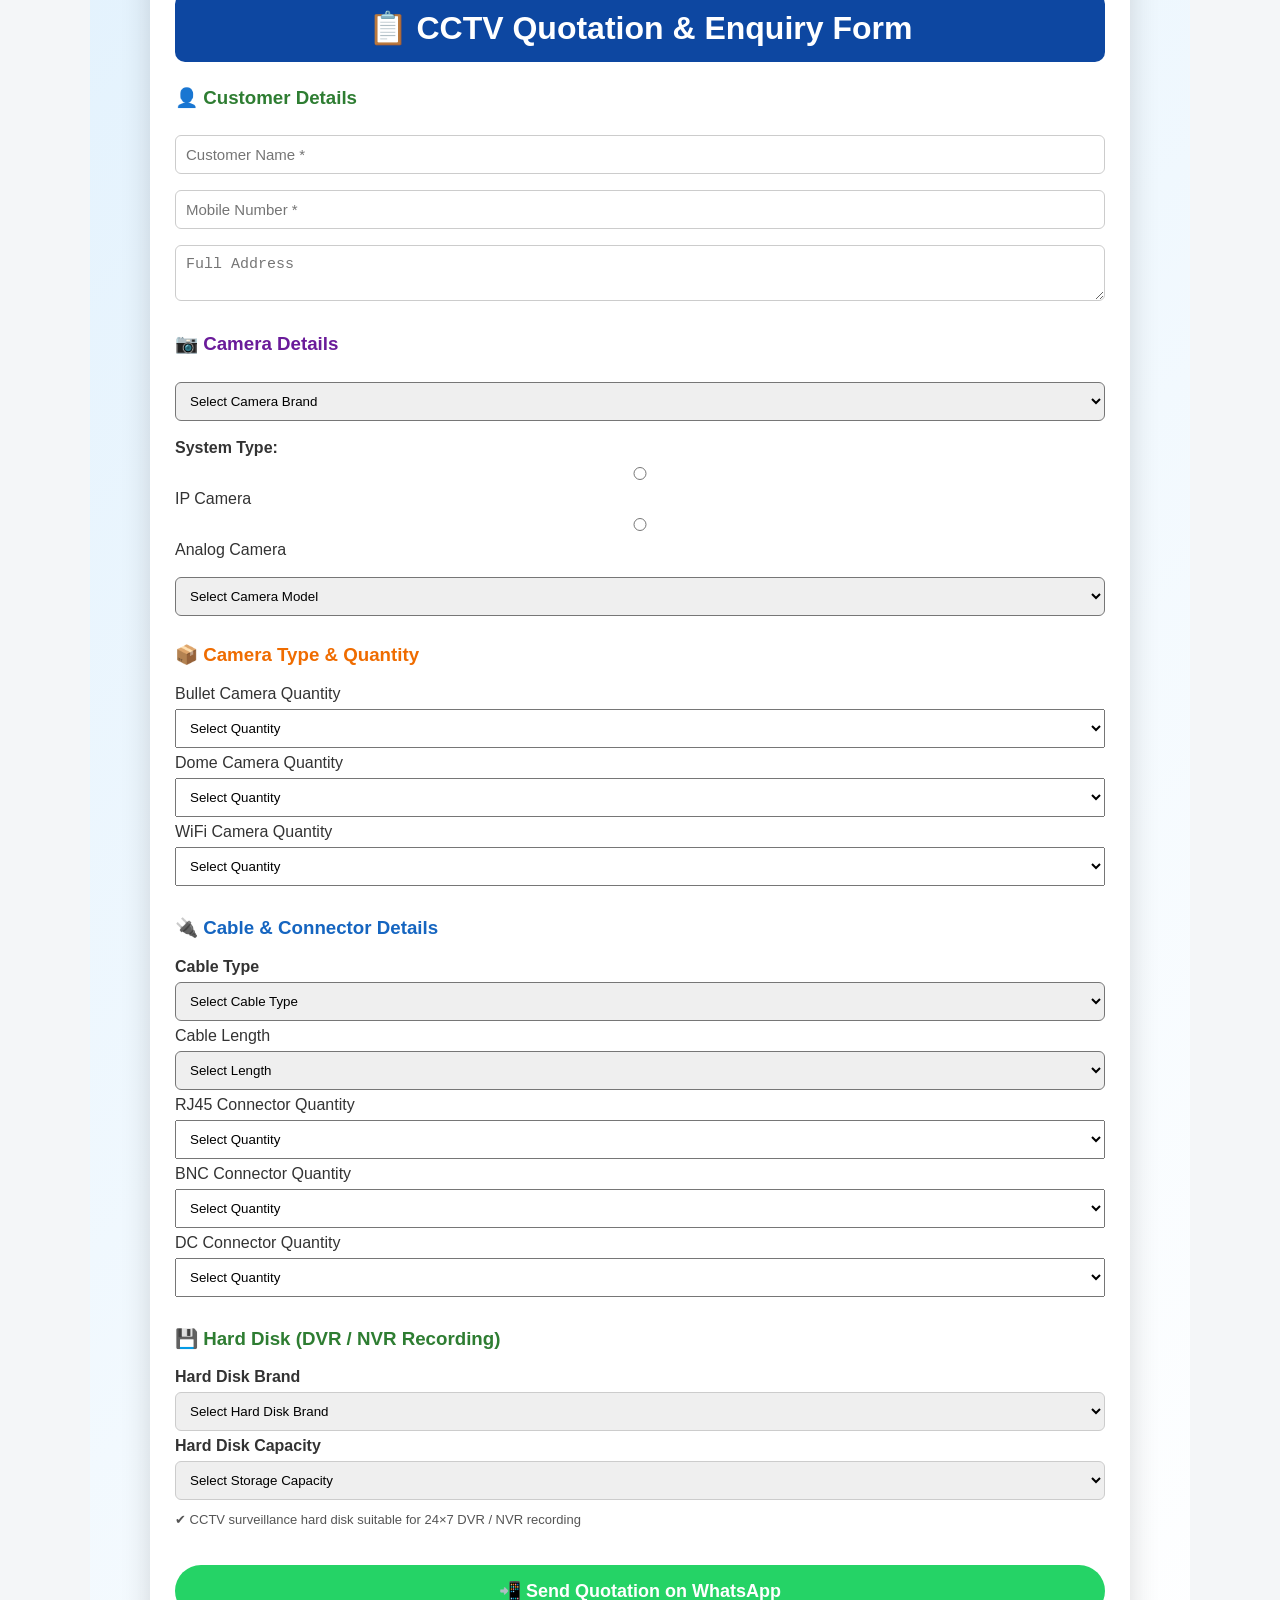
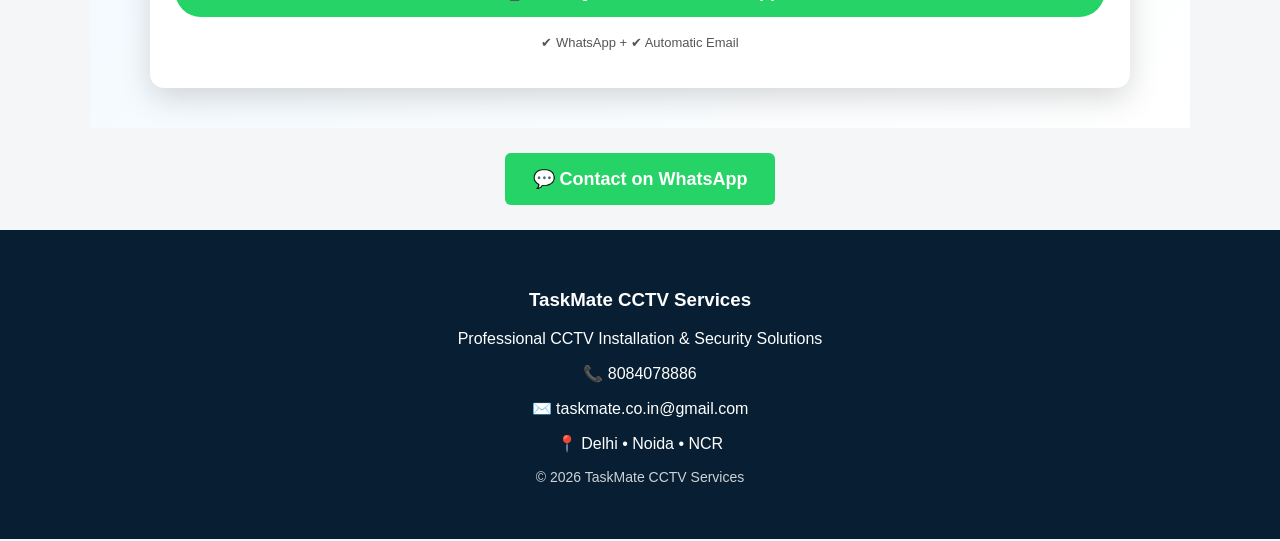
==== commit a6b9c406: "Update index.html" ====
--- a/index.html
+++ b/index.html
@@ -113,6 +113,24 @@
   box-shadow:0 4px 10px rgba(0,0,0,0.25);
   z-index:9999;
 }
+  /* ===== Service Areas Mobile Fix ===== */
+@media (max-width: 768px) {
+
+  /* Force single column on mobile */
+  ul[style*="columns"] {
+    columns: 1 !important;
+    -webkit-columns: 1 !important;
+    -moz-columns: 1 !important;
+  }
+
+  ul[style*="columns"] li {
+    line-height: 1.6;
+    font-size: 15px;
+    margin-bottom: 10px;
+  }
+
+}
+
 </style>
 </head>
 
@@ -582,7 +600,20 @@
 </footer>
 
 <a href="tel:8084078886" class="call-btn">📞 Call Now</a>
-
+<a href="/taskmate/admin-quotation/login.html"
+style="position:fixed;
+bottom:20px;
+right:20px;
+background:#000;
+color:#fff;
+padding:12px 18px;
+border-radius:8px;
+font-size:14px;
+text-decoration:none;
+z-index:999999;">
+Admin Panel
+</a>
+  
 </body>
 </html>
 
@@ -599,3 +630,5 @@
 
 
 
+
+
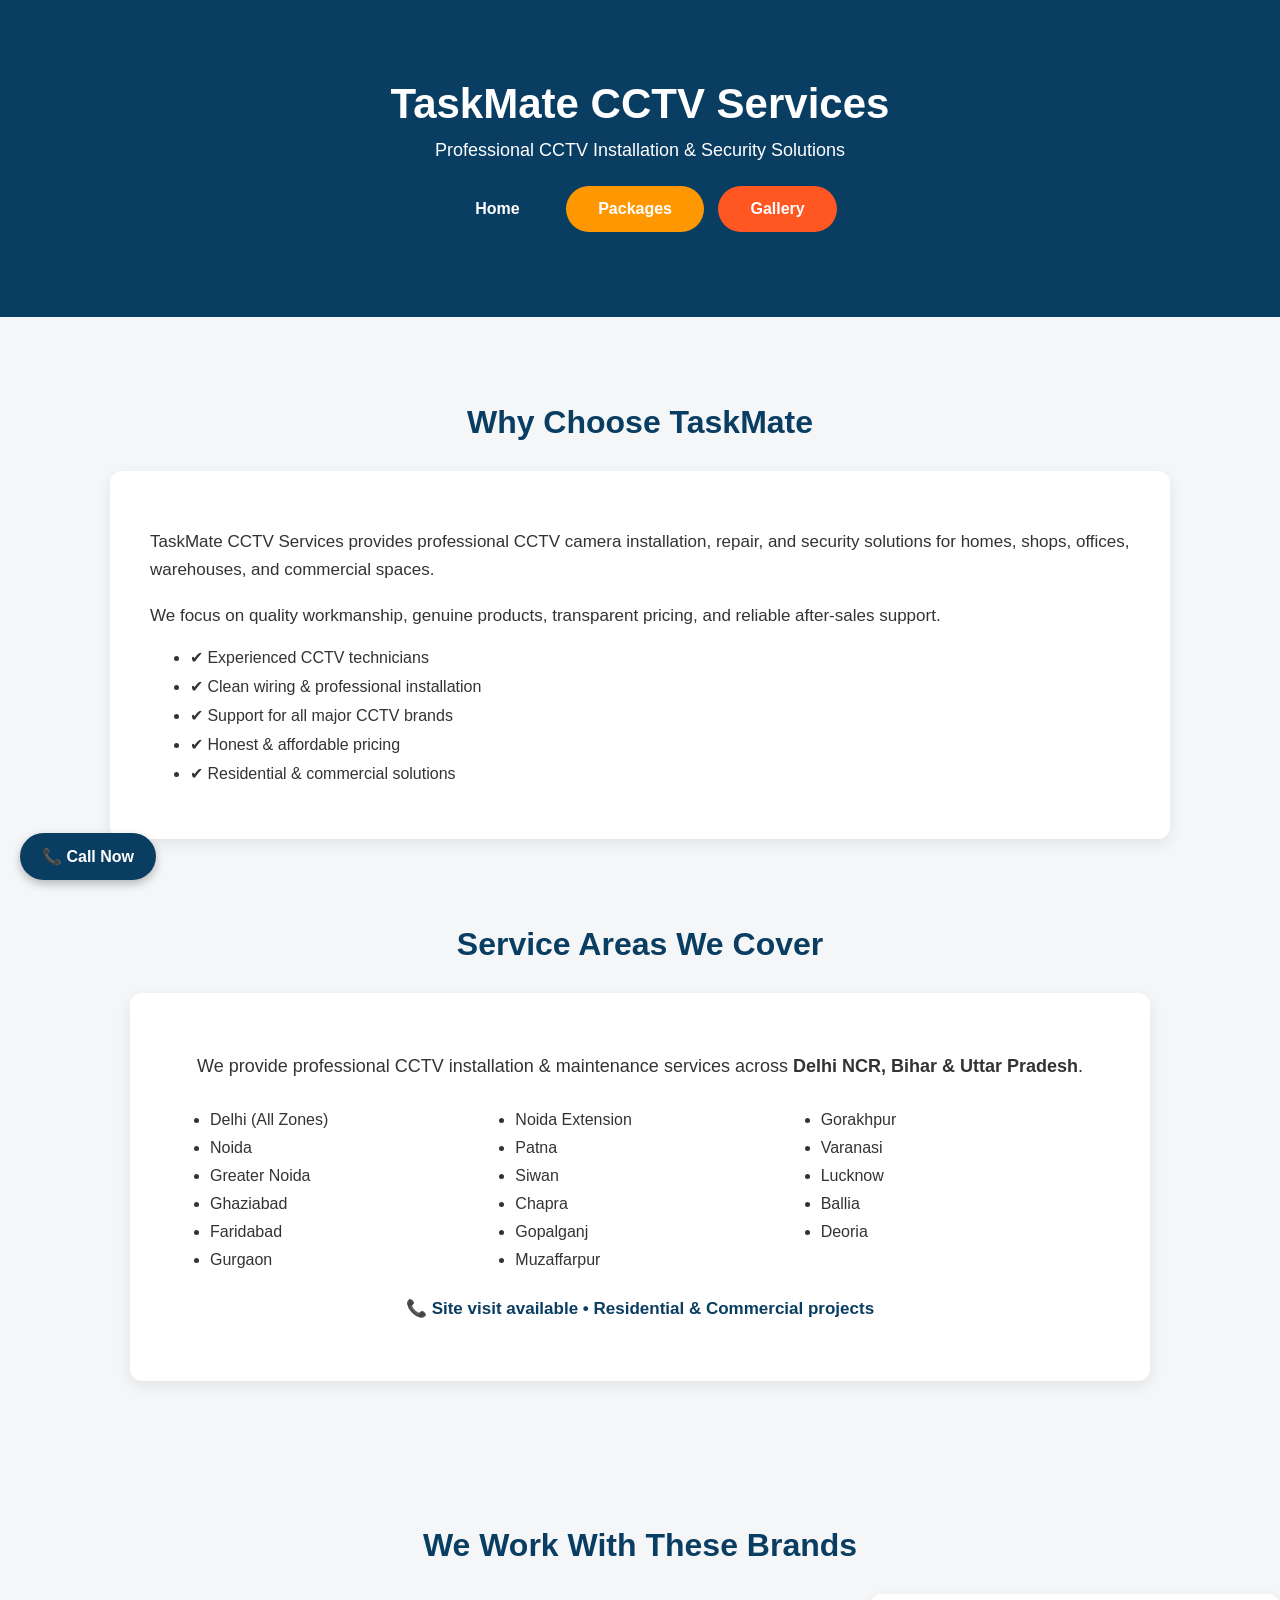
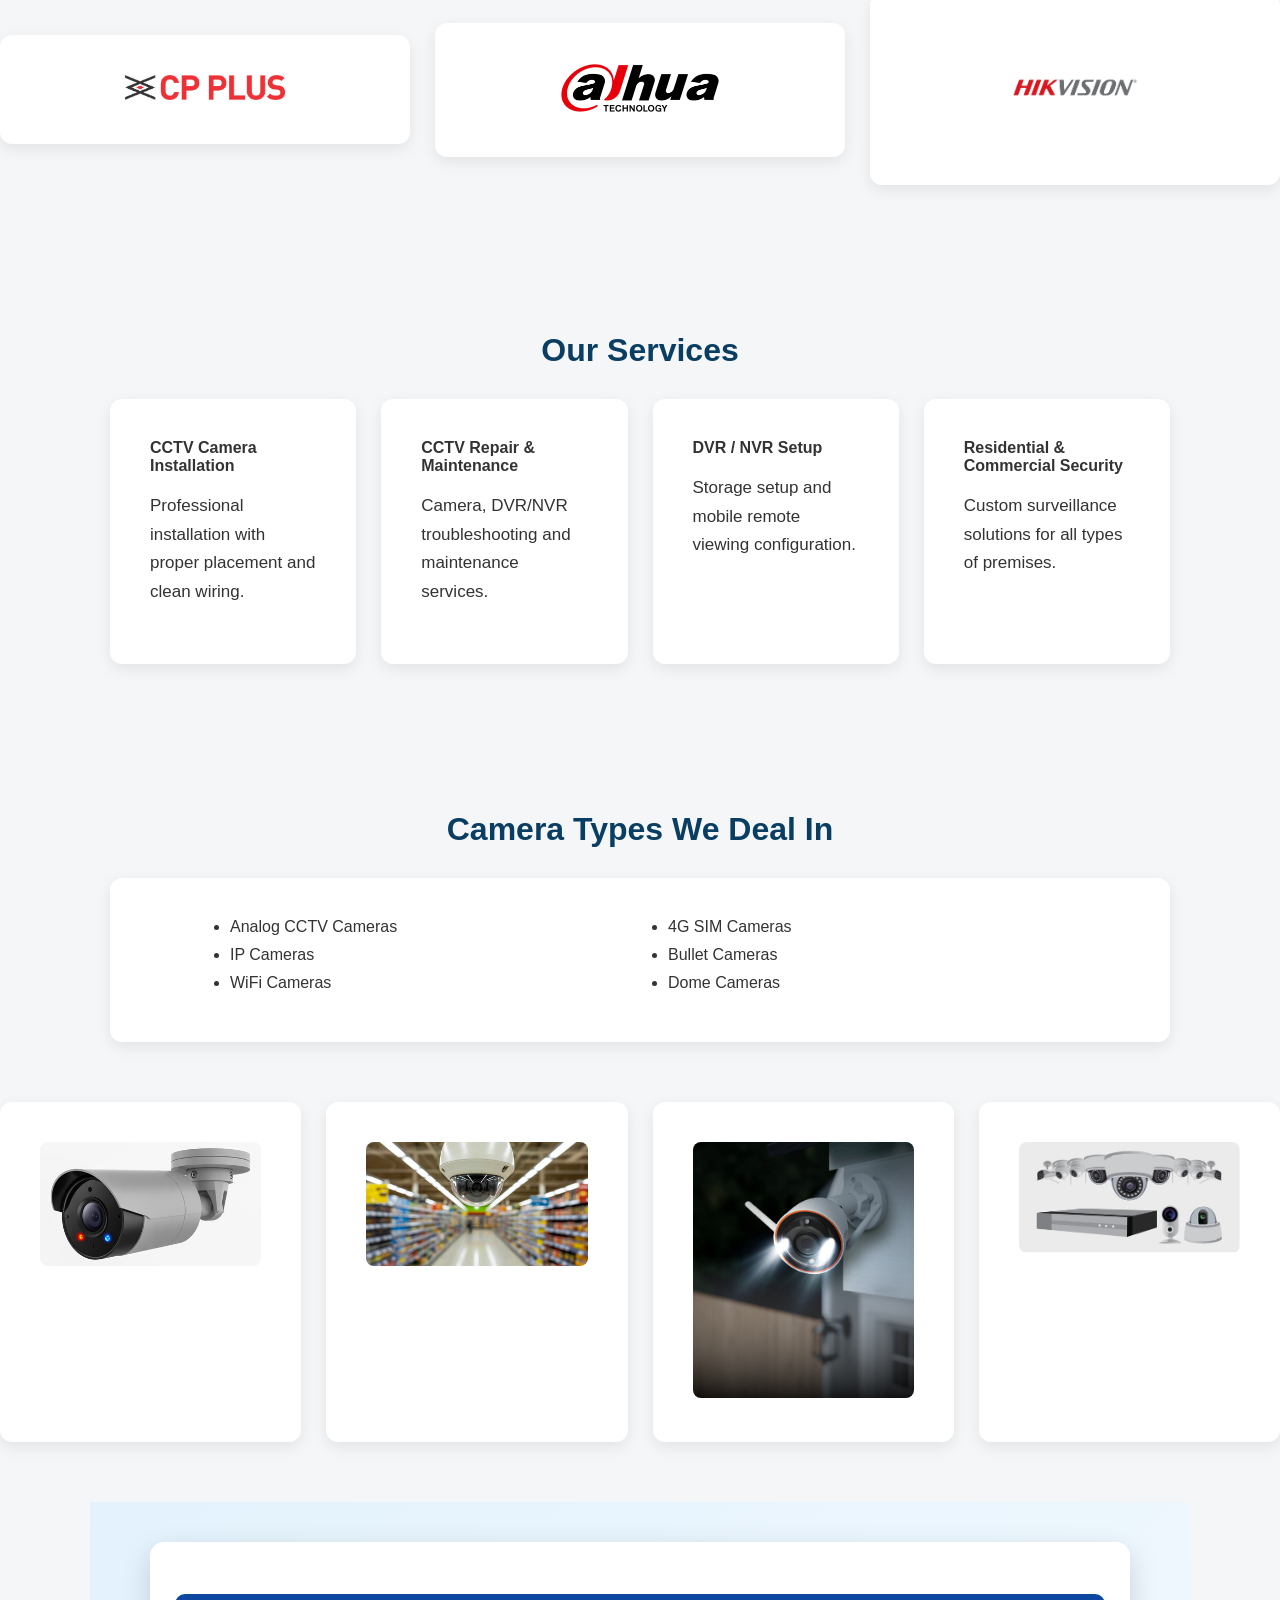
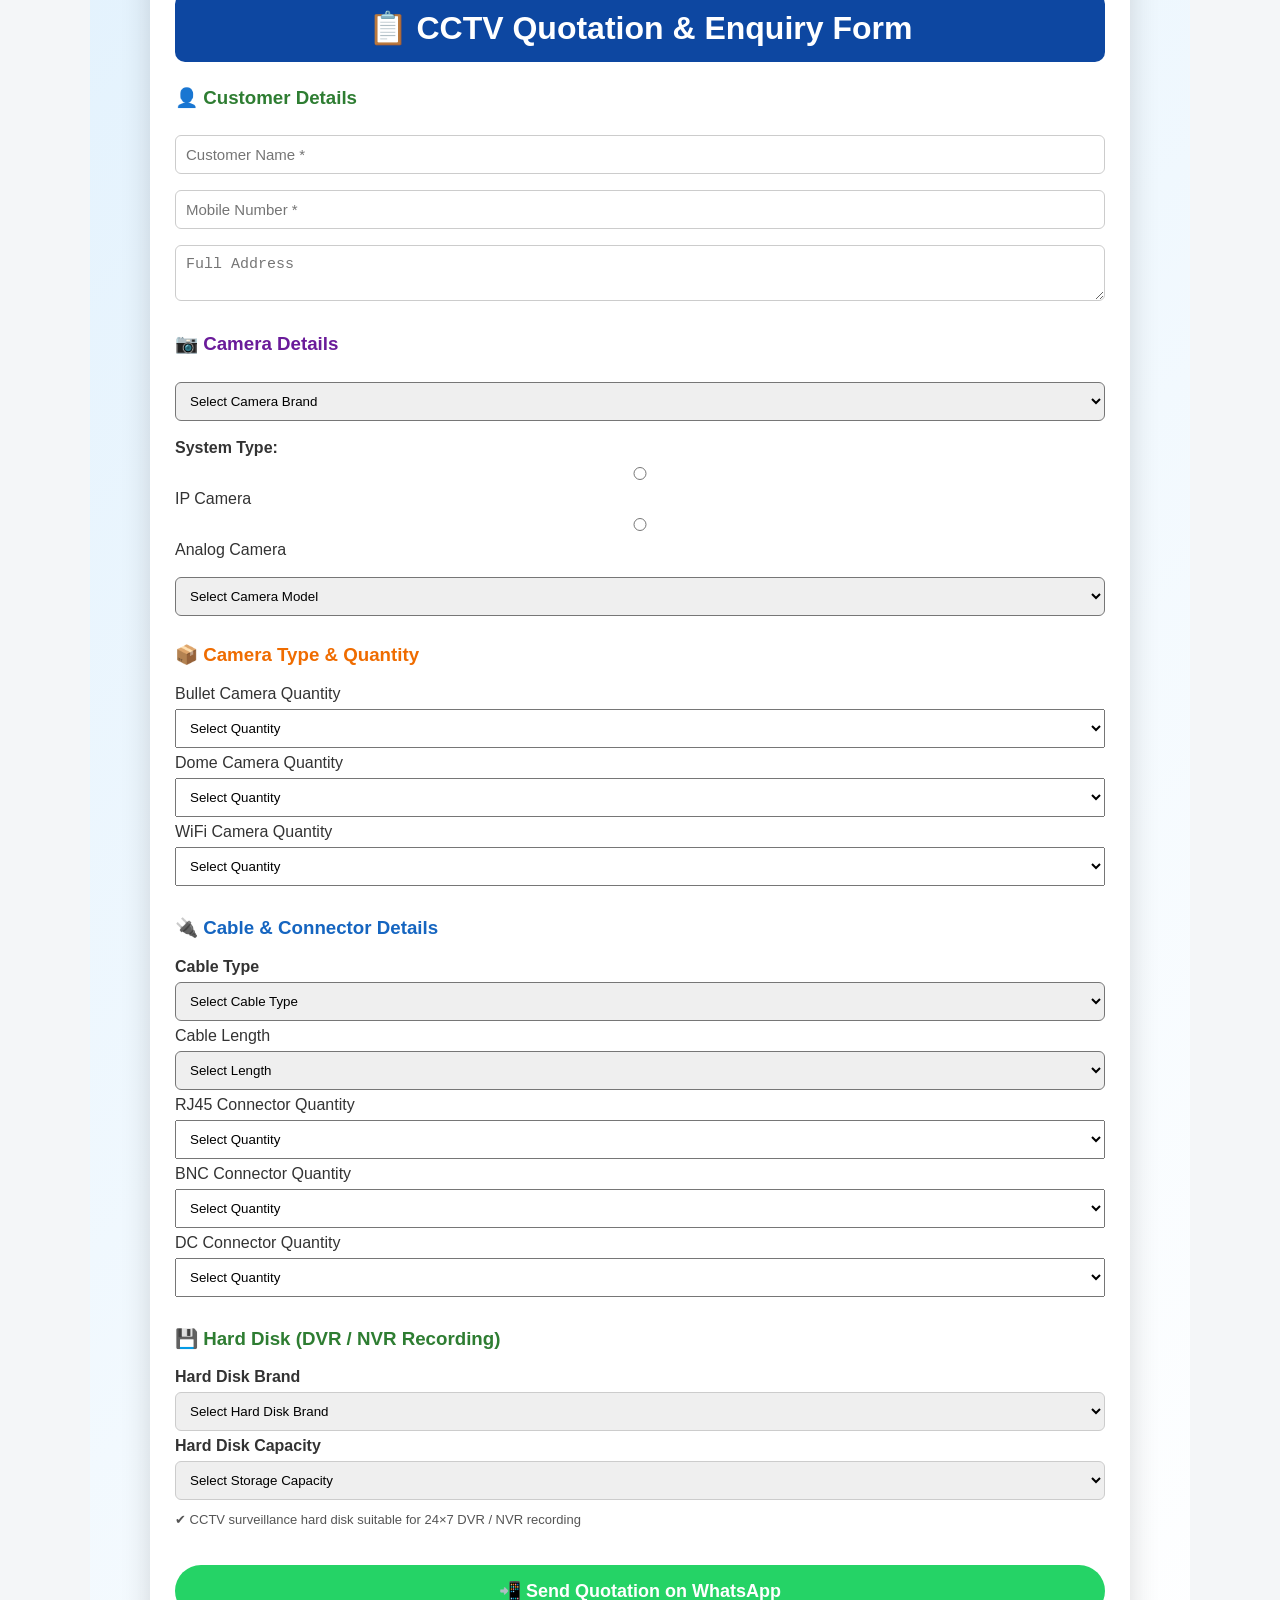
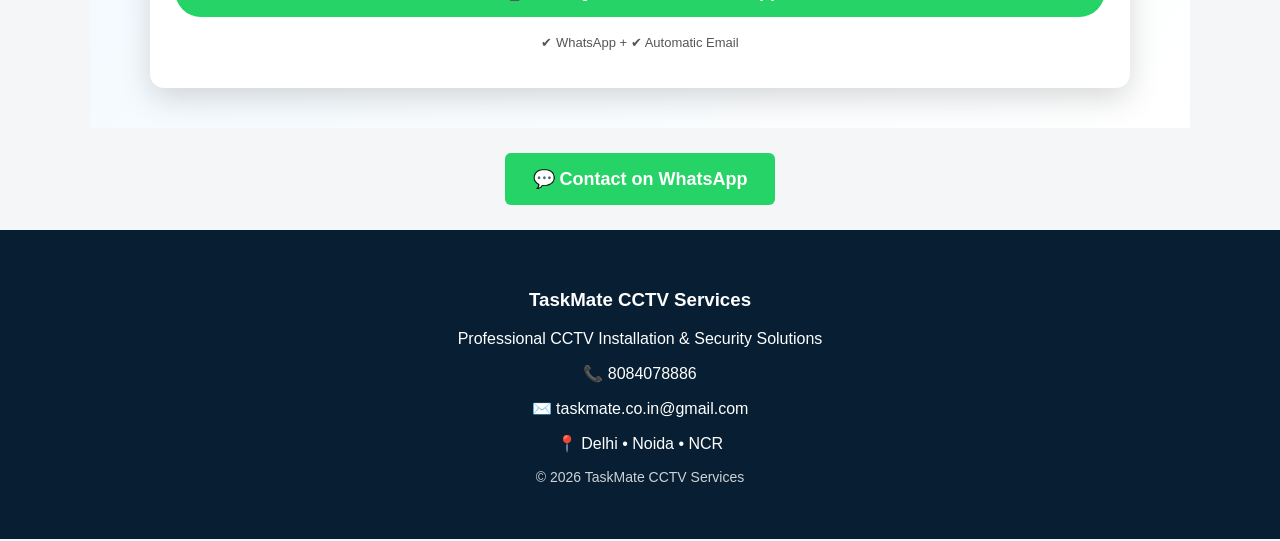
==== commit b2b8a36d: "Update index.html" ====
--- a/index.html
+++ b/index.html
@@ -600,19 +600,6 @@
 </footer>
 
 <a href="tel:8084078886" class="call-btn">📞 Call Now</a>
-<a href="/taskmate/admin-quotation/login.html"
-style="position:fixed;
-bottom:20px;
-right:20px;
-background:#000;
-color:#fff;
-padding:12px 18px;
-border-radius:8px;
-font-size:14px;
-text-decoration:none;
-z-index:999999;">
-Admin Panel
-</a>
   
 </body>
 </html>
@@ -632,3 +619,4 @@
 
 
 
+
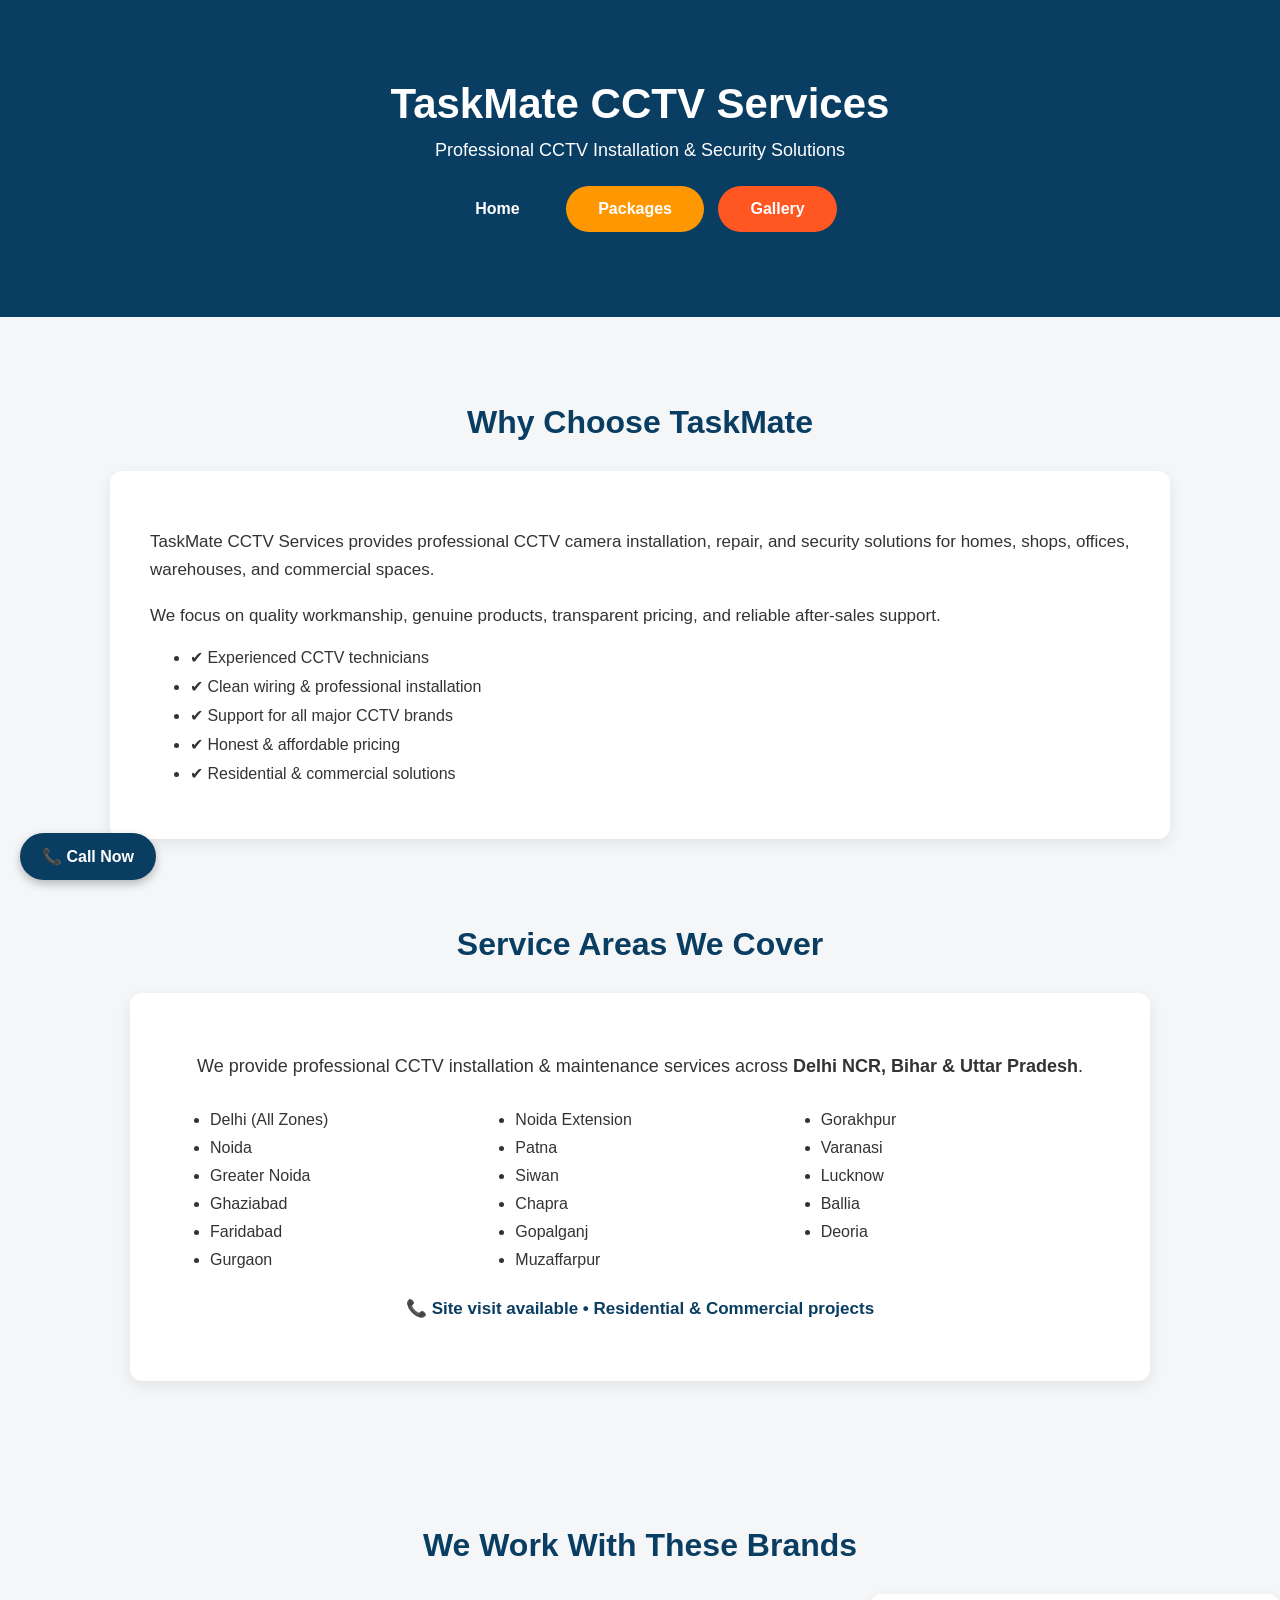
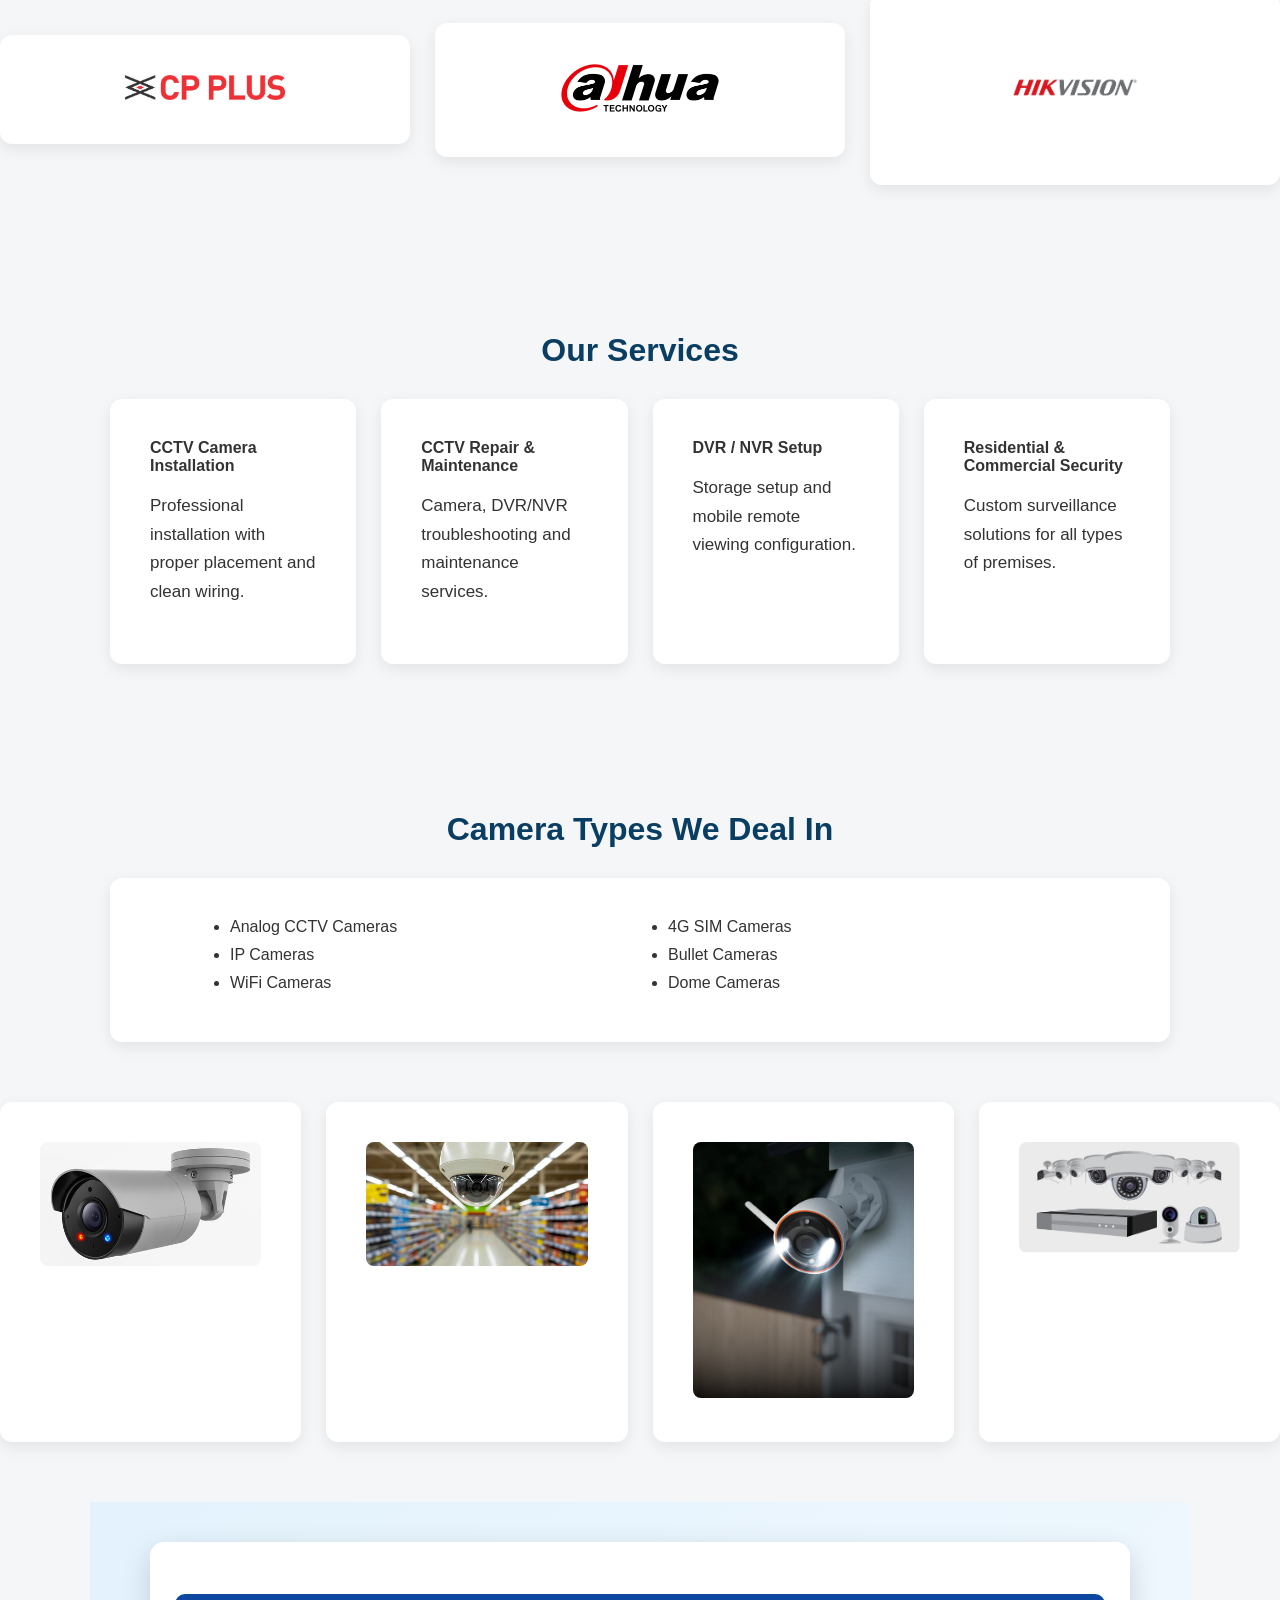
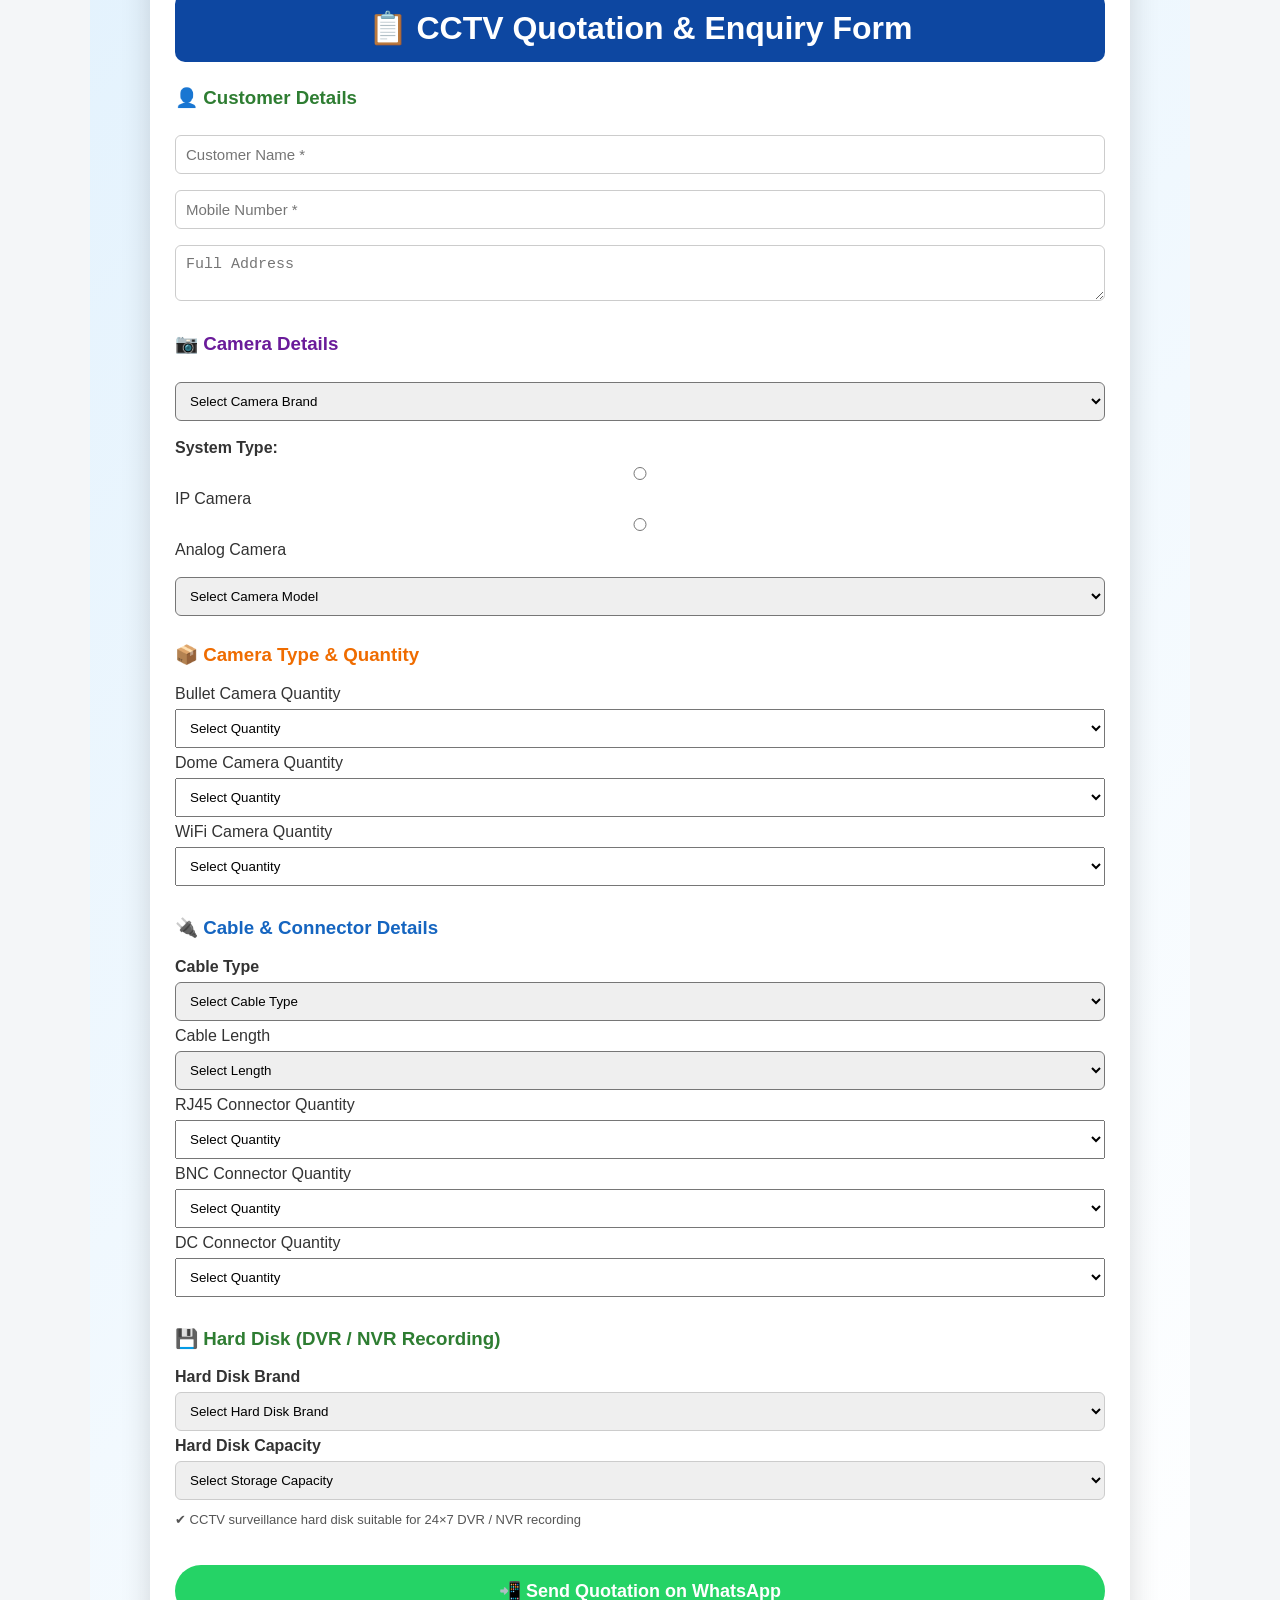
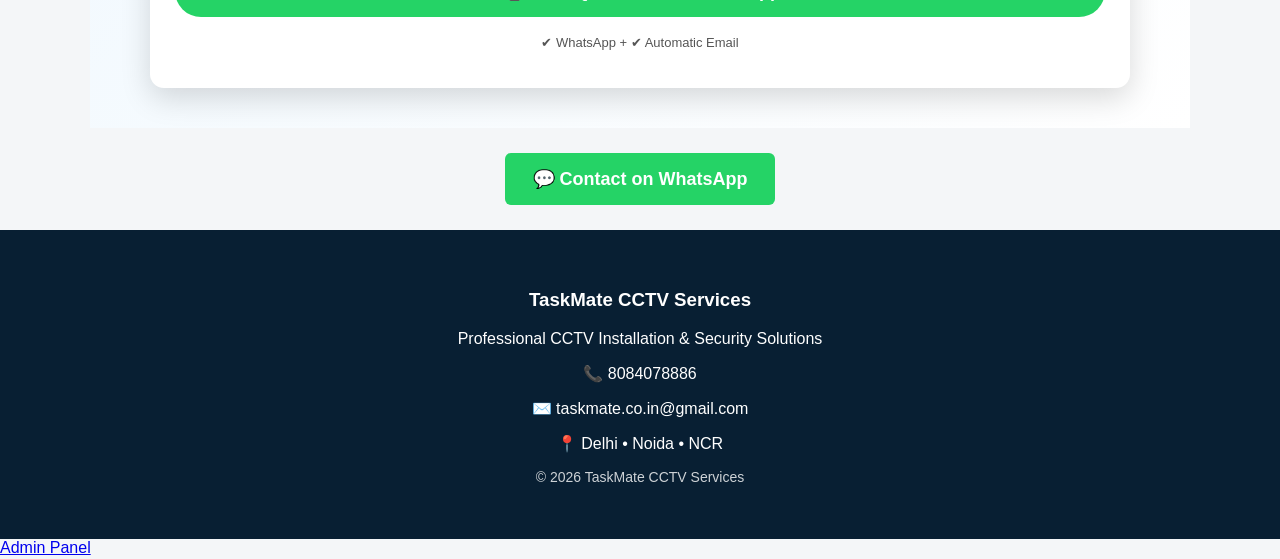
==== commit a78e8a04: "Update index.html" ====
--- a/index.html
+++ b/index.html
@@ -600,6 +600,8 @@
 </footer>
 
 <a href="tel:8084078886" class="call-btn">📞 Call Now</a>
+
+<a href="admin-quotation/login.html">Admin Panel</a>
   
 </body>
 </html>
@@ -620,3 +622,4 @@
 
 
 
+
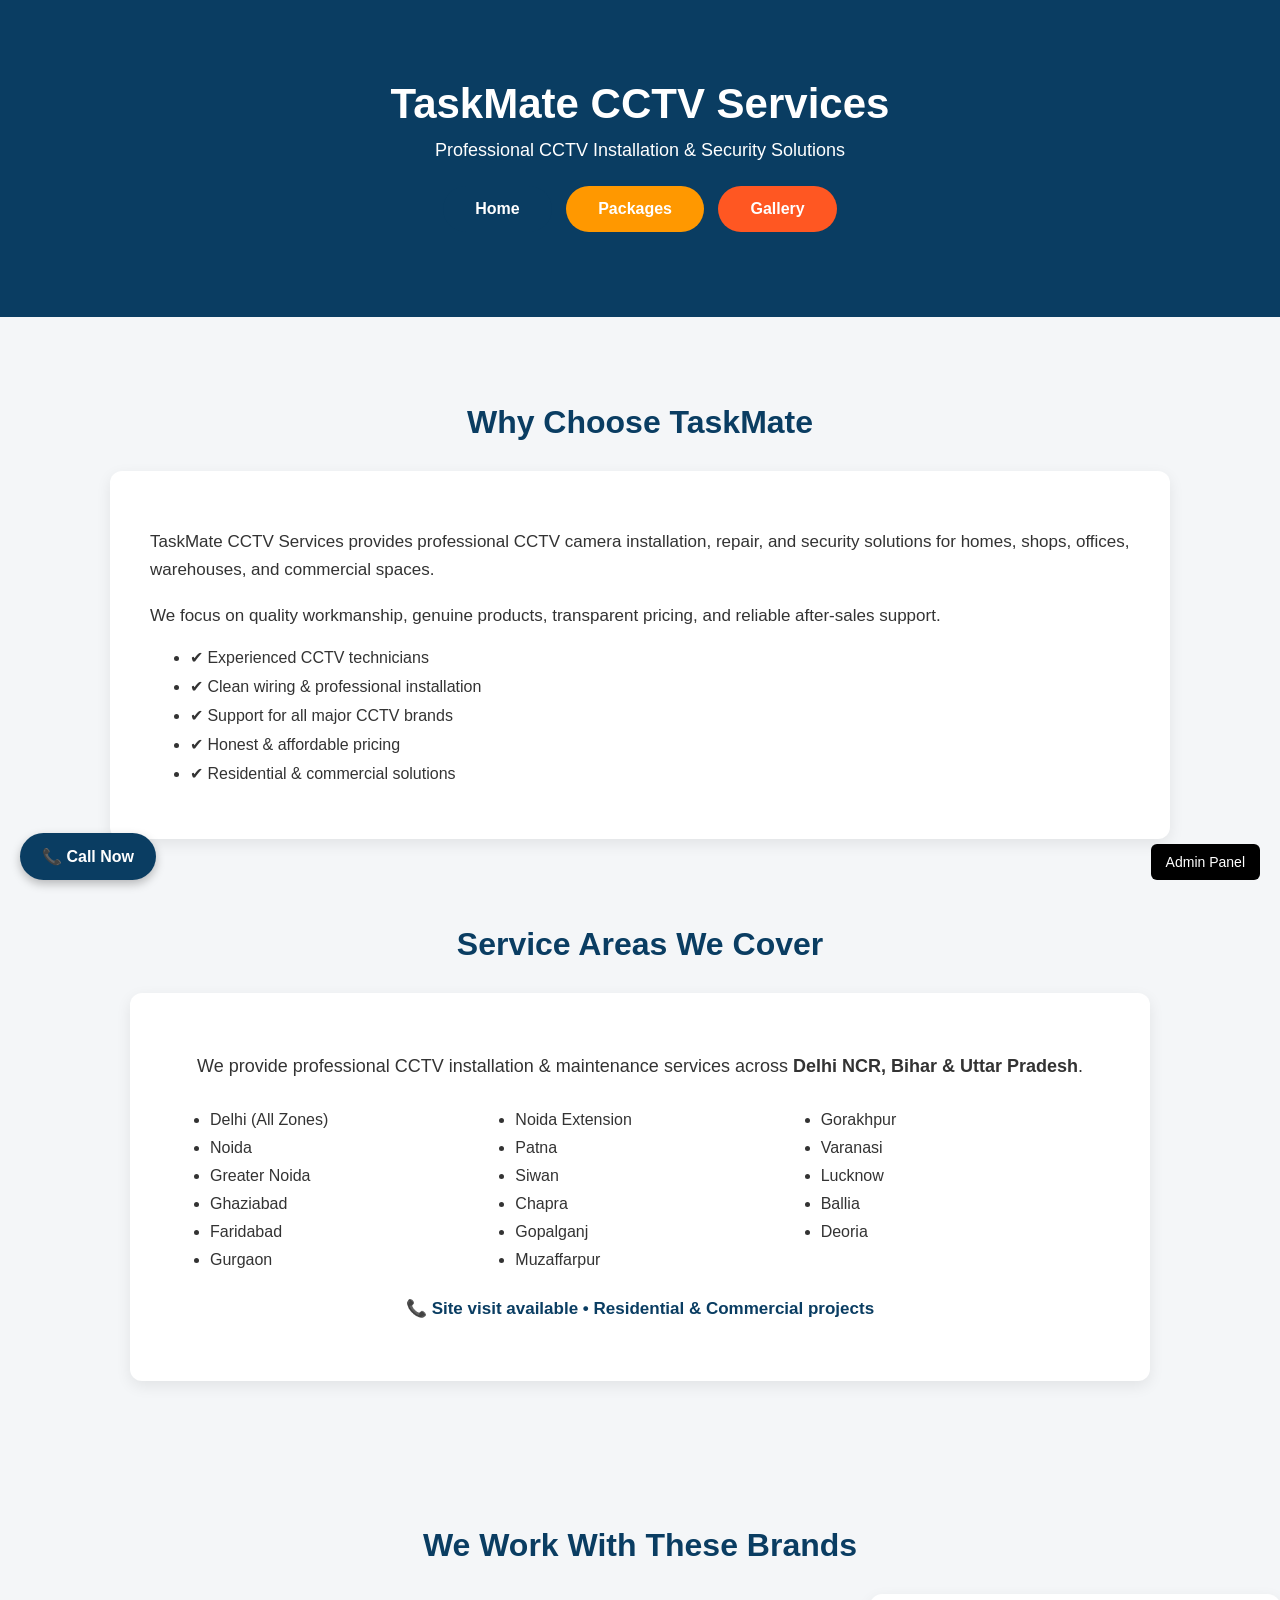
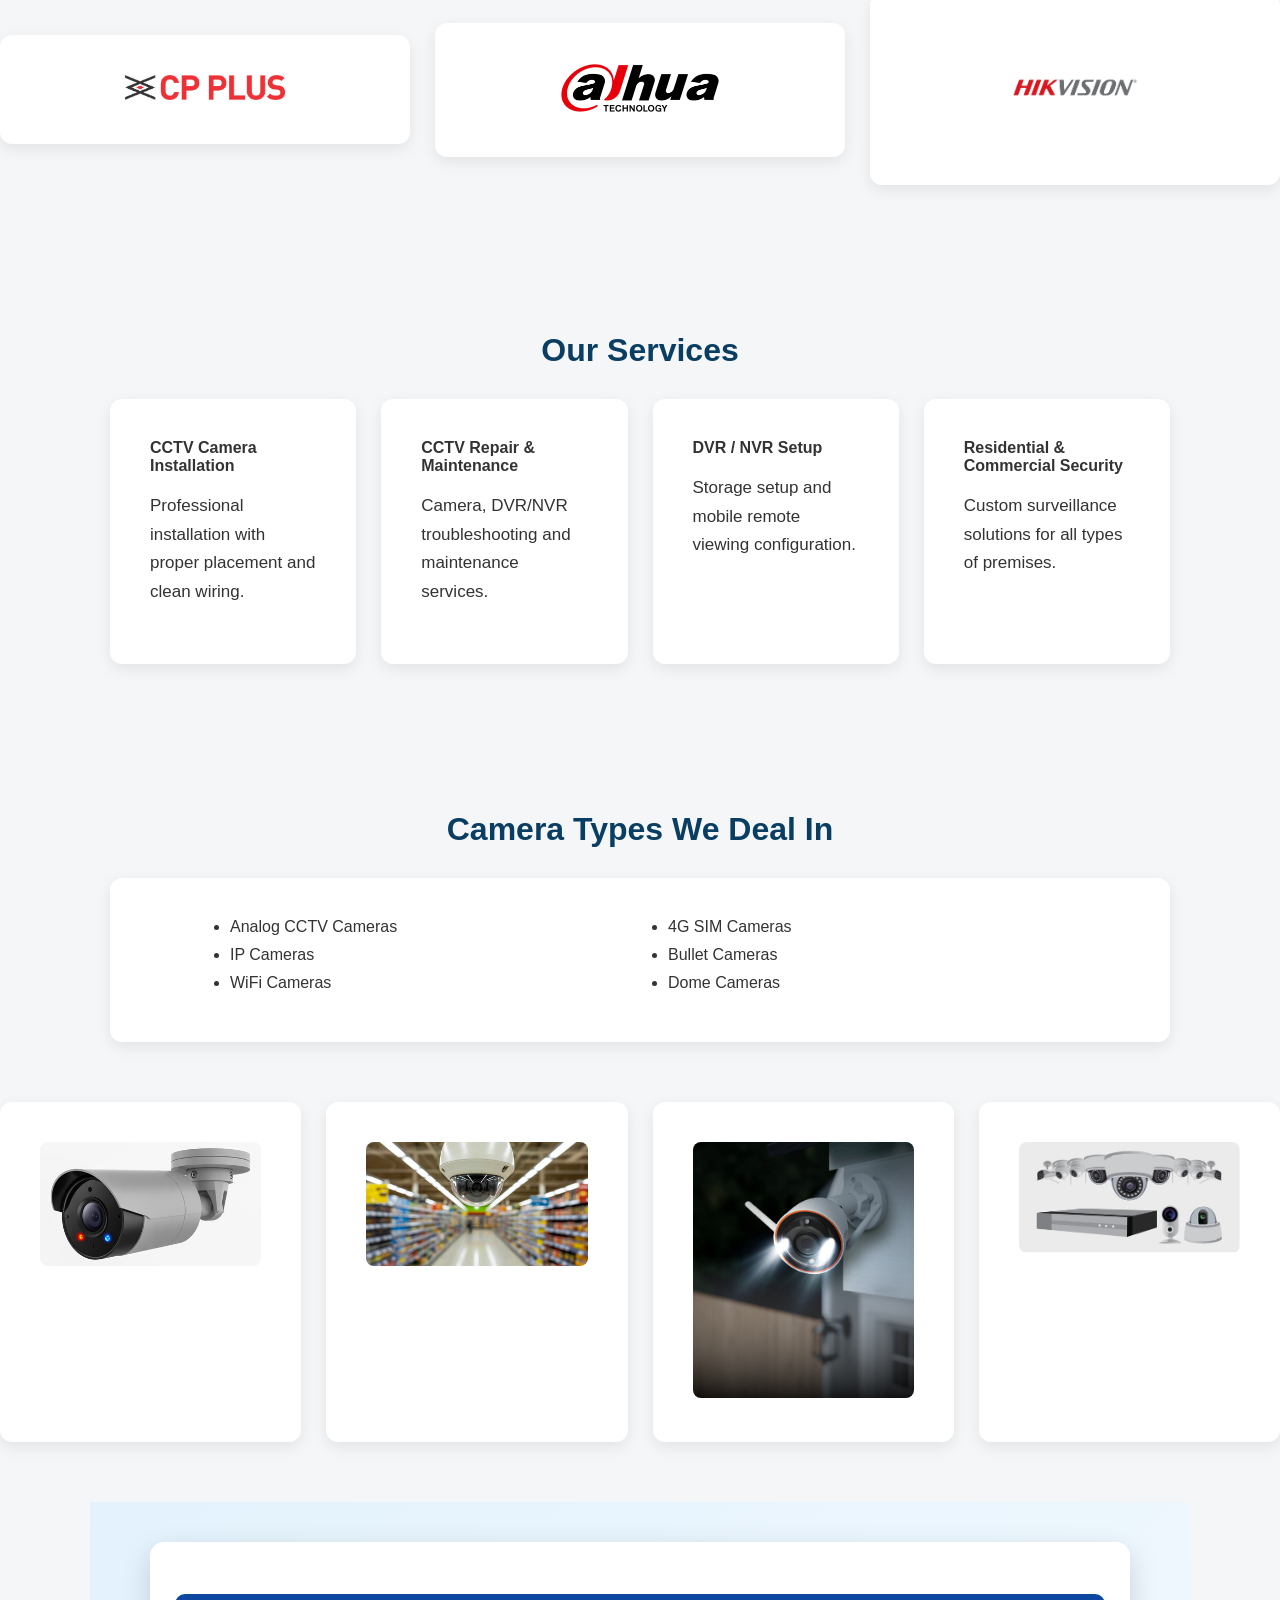
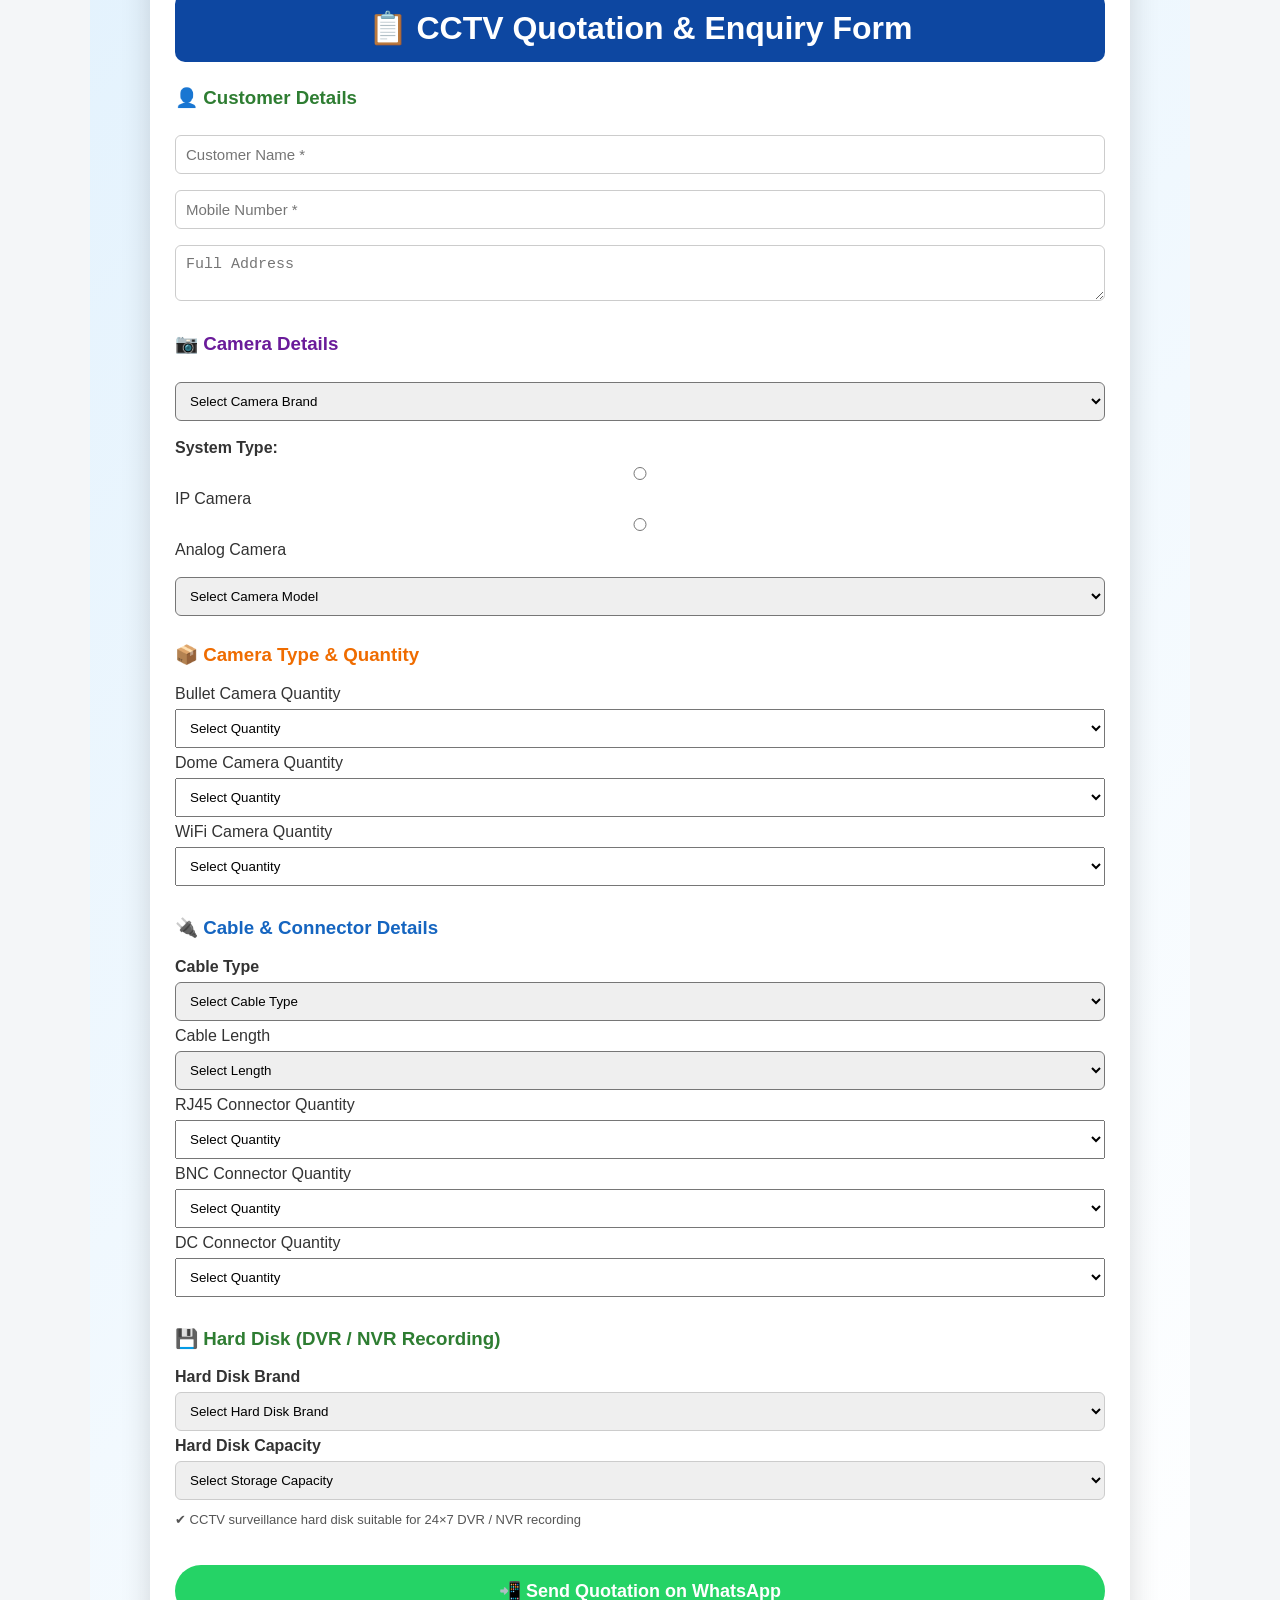
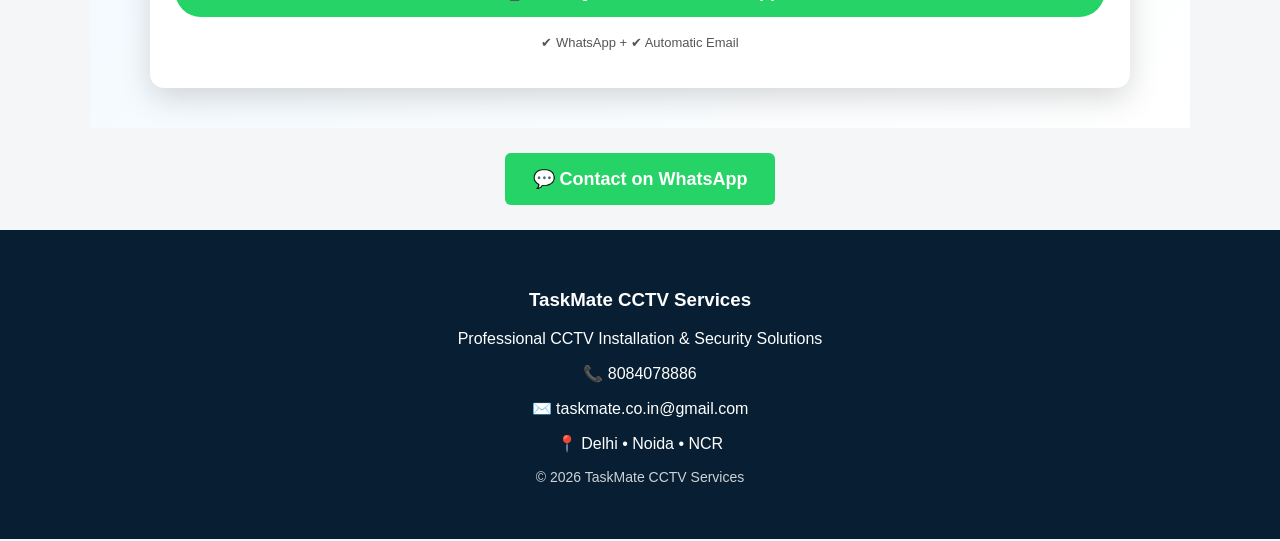
==== commit bfaaa17e: "Update index.html" ====
--- a/index.html
+++ b/index.html
@@ -601,7 +601,19 @@
 
 <a href="tel:8084078886" class="call-btn">📞 Call Now</a>
 
-<a href="admin-quotation/login.html">Admin Panel</a>
+<a href="admin-quotation/login.html"
+style="position:fixed;
+bottom:20px;
+right:20px;
+background:#000;
+color:#fff;
+padding:10px 15px;
+border-radius:6px;
+font-size:14px;
+text-decoration:none;
+z-index:9999;">
+Admin Panel
+</a>
   
 </body>
 </html>
@@ -623,3 +635,4 @@
 
 
 
+
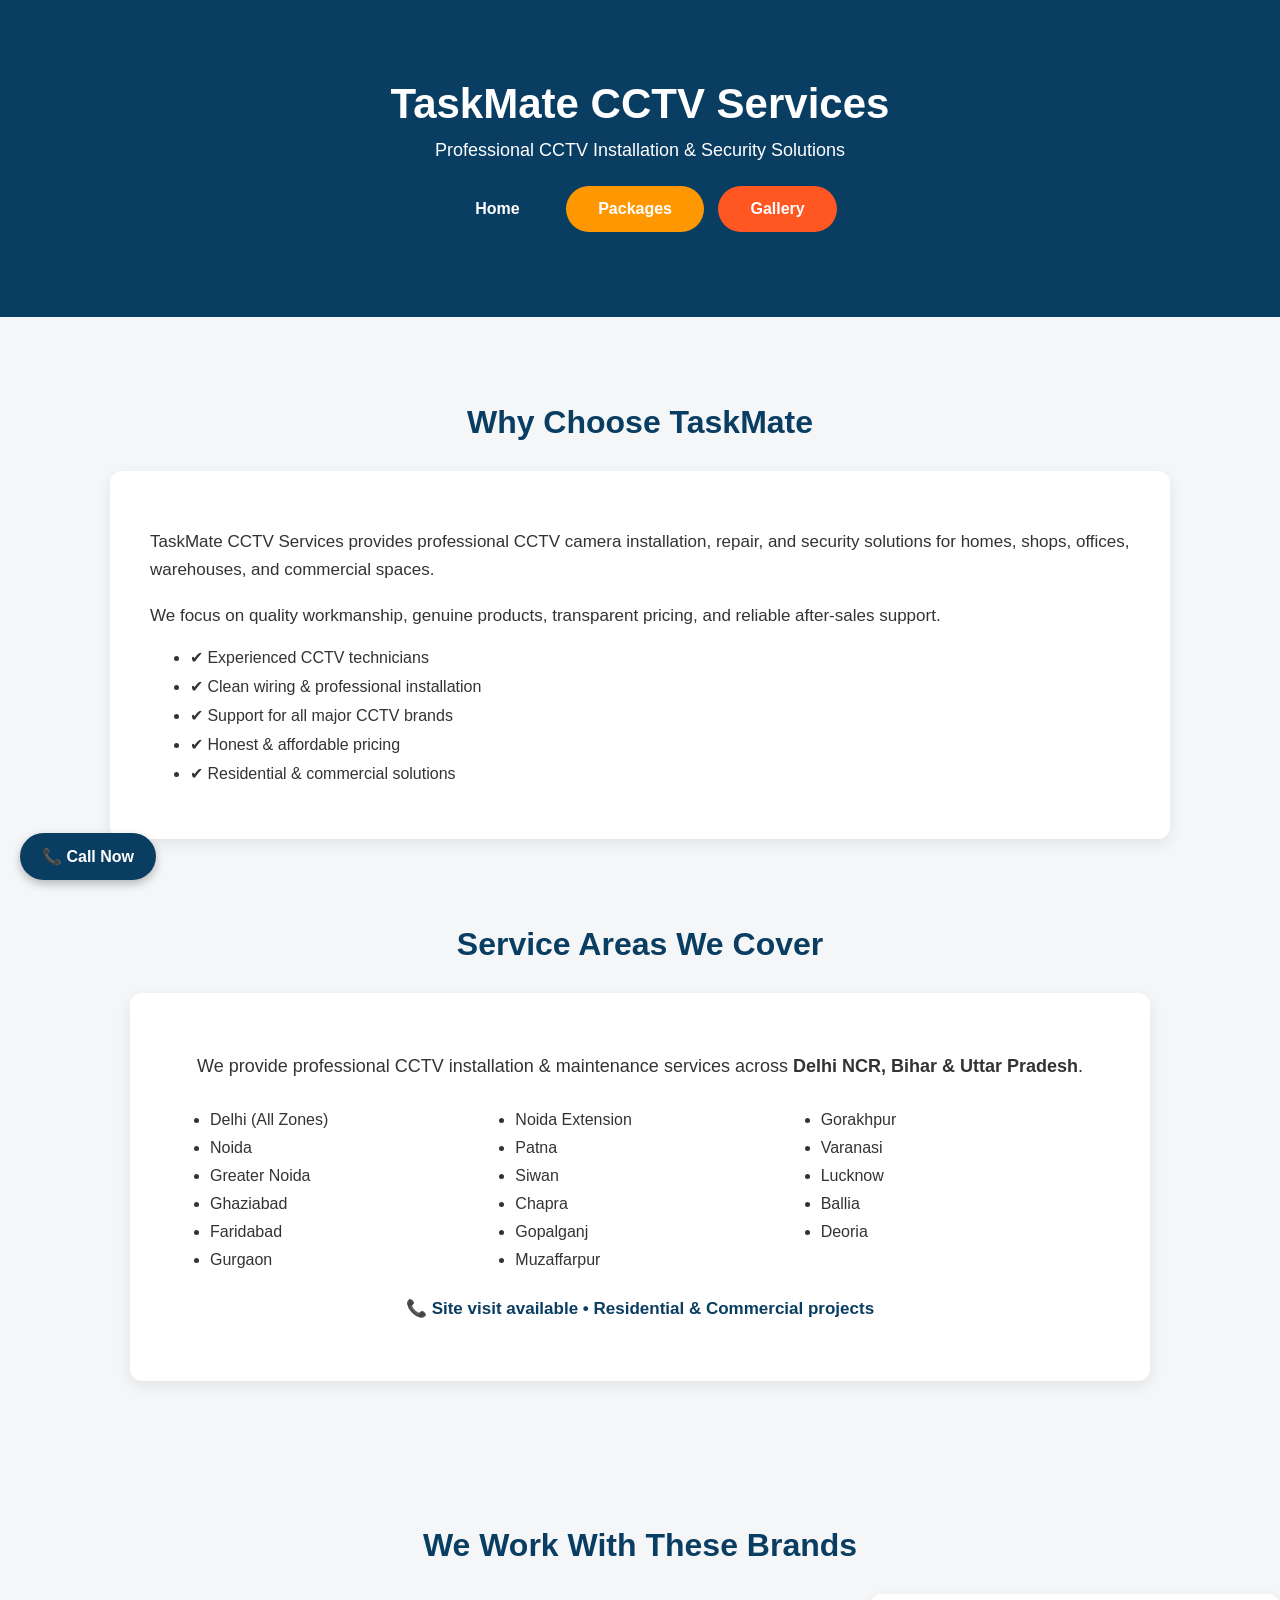
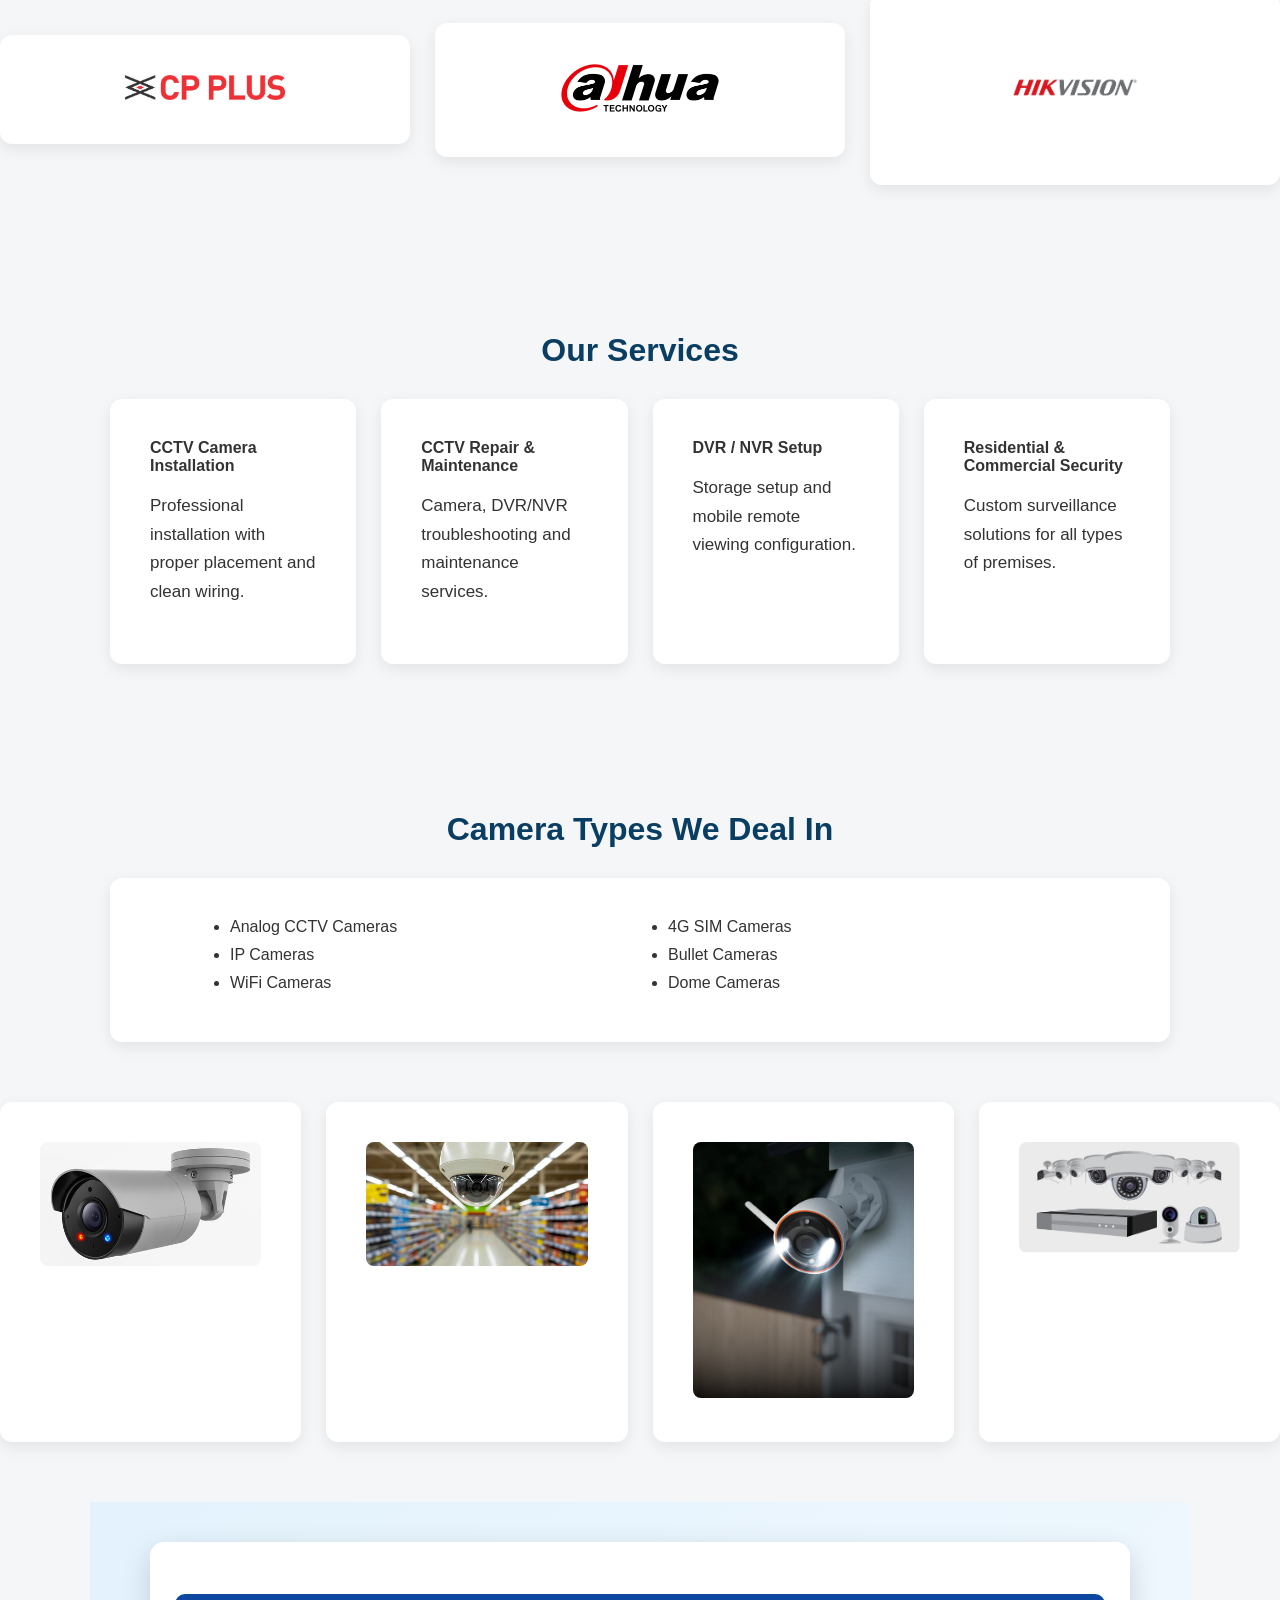
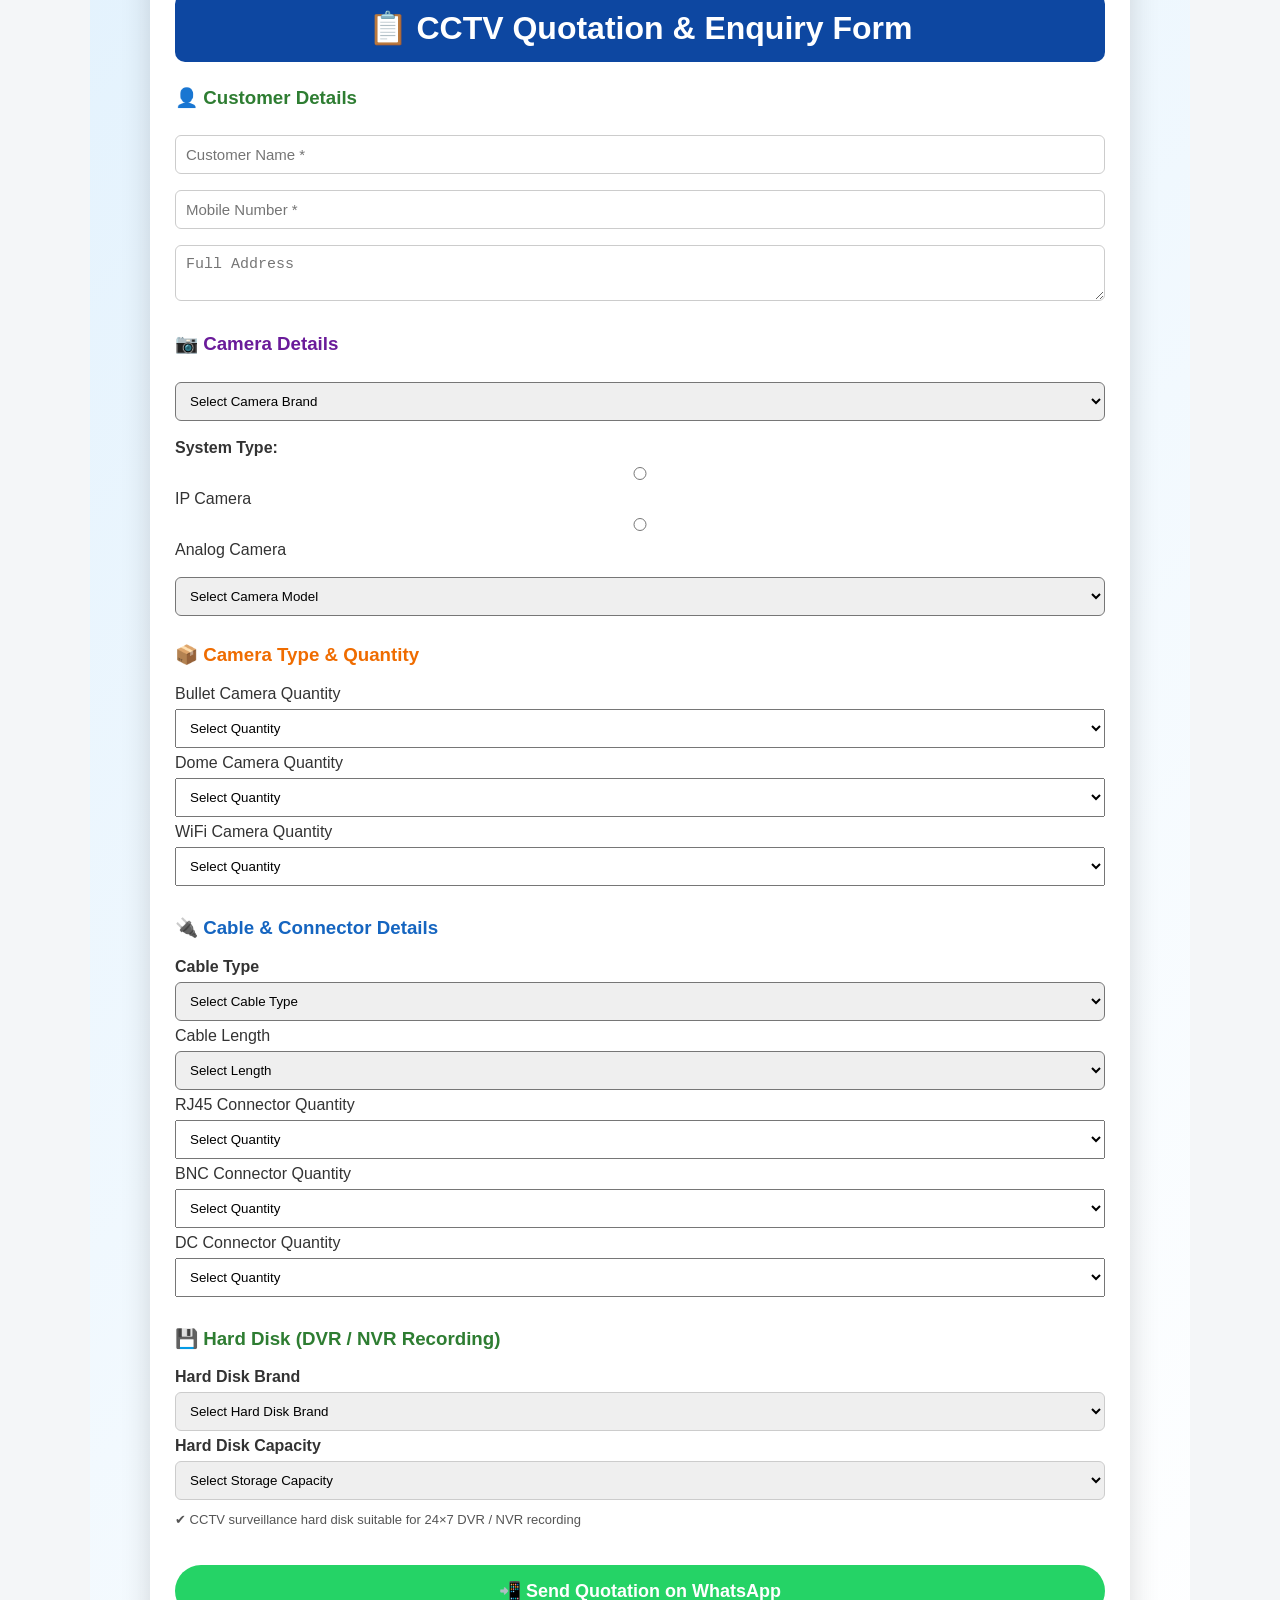
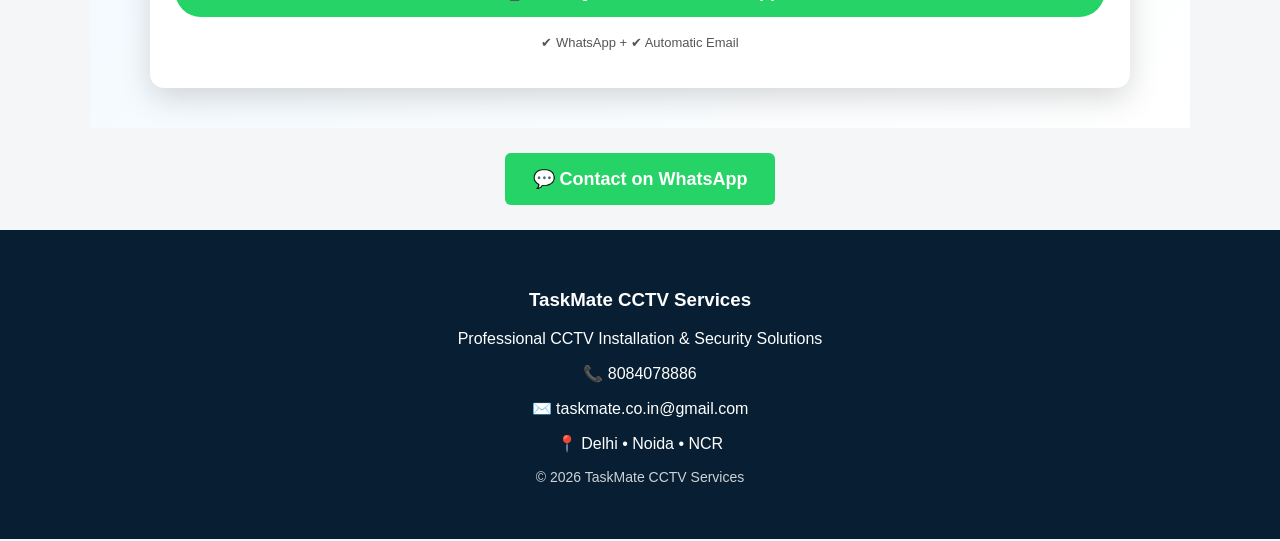
==== commit 7e46dc4c: "Update index.html" ====
--- a/index.html
+++ b/index.html
@@ -601,19 +601,20 @@
 
 <a href="tel:8084078886" class="call-btn">📞 Call Now</a>
 
-<a href="admin-quotation/login.html"
-style="position:fixed;
-bottom:20px;
-right:20px;
-background:#000;
-color:#fff;
-padding:10px 15px;
-border-radius:6px;
-font-size:14px;
-text-decoration:none;
-z-index:9999;">
-Admin Panel
-</a>
+<div ondblclick="openAdmin()"
+     style="position:fixed;
+     top:0;
+     left:0;
+     width:60px;
+     height:60px;
+     z-index:9999;">
+</div>
+
+<script>
+function openAdmin(){
+    window.location.href = "admin-quotation/login.html";
+}
+</script>
   
 </body>
 </html>
@@ -636,3 +637,4 @@
 
 
 
+
